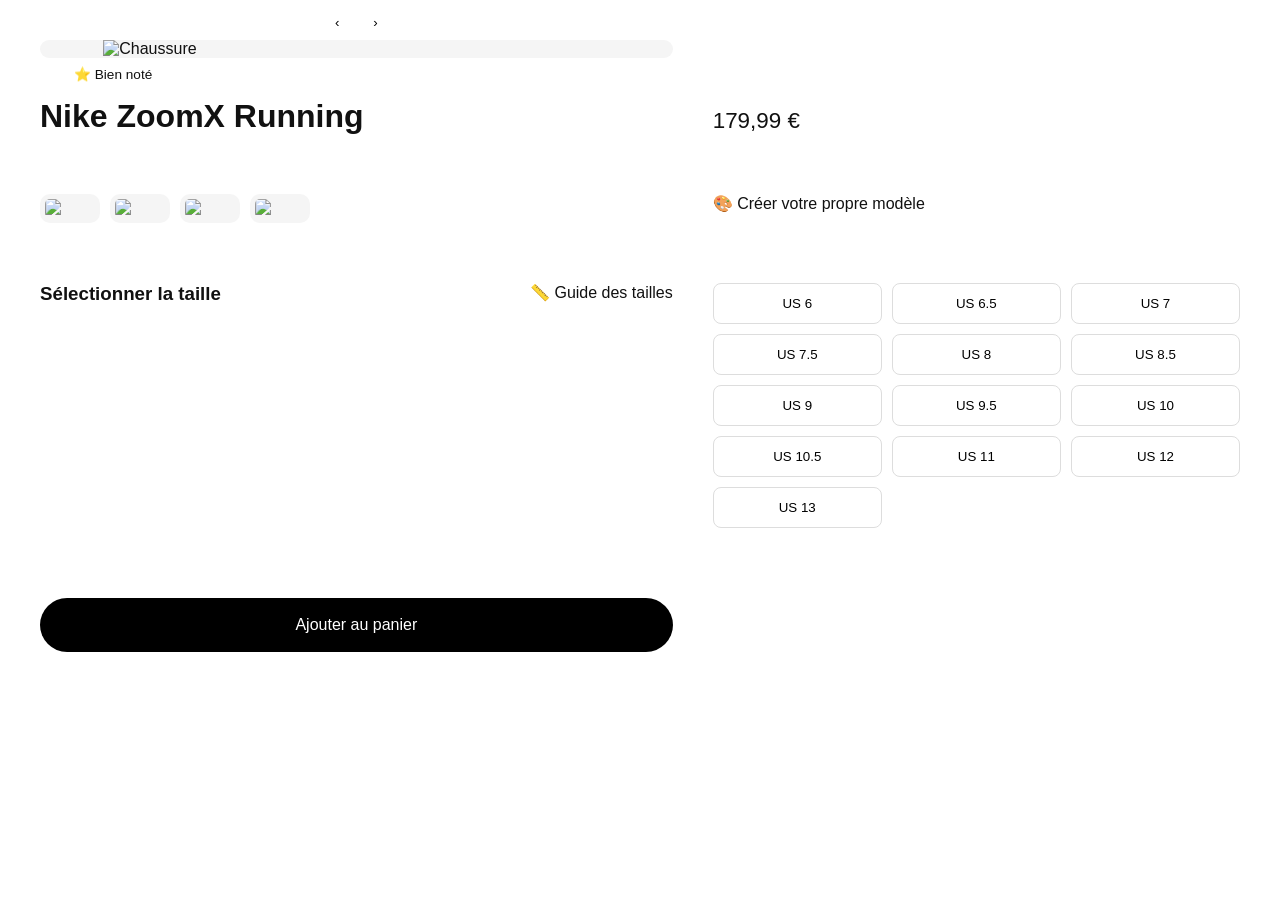
==== produit.html @ a6d3ba76 "PARTIE-8" ====
<!DOCTYPE html>
<html lang="fr">
<head>
  <meta charset="UTF-8">
  <title>Produit | Stepora</title>
  <meta name="viewport" content="width=device-width, initial-scale=1.0">
  <link rel="stylesheet" href="produit.css">
</head>
<body>

<main class="product-page">

  <!-- LEFT : IMAGE -->
  <div class="product-gallery">
    <span class="badge">⭐ Bien noté</span>

    <img id="mainImage" src="images/shoe1.jpg" alt="Chaussure">


    <div class="gallery-nav">
      <button onclick="prevImage()">‹</button>
      <button onclick="nextImage()">›</button>
    </div>
  </div>

  <!-- RIGHT : INFOS -->
  <div class="product-details"></div>

    <h1>Nike ZoomX Running</h1>
    <p class="price">179,99 €</p>

    <!-- THUMBNAILS -->
    <div class="thumbnails">
      <img src="images/shoe1.jpg" onclick="changeImage(this)">
      <img src="images/shoe2.jpg" onclick="changeImage(this)">
      <img src="images/shoe3.jpg" onclick="changeImage(this)">
      <img src="images/shoe4.jpg" onclick="changeImage(this)">
    </div>

    <div class="custom">
      🎨 Créer votre propre modèle
    </div>

    <!-- SIZES -->
    <div class="sizes-header">
      <h3>Sélectionner la taille</h3>
      <span>📏 Guide des tailles</span>
    </div>

    <div class="sizes">
      <button>US 6</button>
      <button>US 6.5</button>
      <button>US 7</button>
      <button>US 7.5</button>
      <button>US 8</button>
      <button>US 8.5</button>
      <button>US 9</button>
      <button>US 9.5</button>
      <button>US 10</button>
      <button>US 10.5</button>
      <button>US 11</button>
      <button>US 12</button>
      <button>US 13</button>
    </div>

    <!-- CTA -->
    <button class="add-to-cart">Ajouter au panier</button>

  </div>

</main>

<script src="produit.js"></script>
<script src="data.js"></script>
</body>
</html>
---- produit.css ----
* {
  margin: 0;
  padding: 0;
  box-sizing: border-box;
  font-family: "Inter", sans-serif;
}

body {
  background: #fff;
  color: #111;
}

.product-page {
  display: grid;
  grid-template-columns: 1.2fr 1fr;
  gap: 40px;
  padding: 40px;
}

/* LEFT */
.product-gallery {
  background: #f5f5f5;
  border-radius: 20px;
  position: relative;
  display: flex;
  align-items: center;
  justify-content: center;
}

.product-gallery img {
  width: 80%;
  transition: 0.4s;
}

.badge {
  position: absolute;
  top: 20px;
  left: 20px;
  background: #fff;
  padding: 6px 14px;
  border-radius: 20px;
  font-size: 0.85rem;
}

.gallery-nav {
  position: absolute;
  bottom: 20px;
  display: flex;
  gap: 10px;
}

.gallery-nav button {
  border: none;
  background: #fff;
  border-radius: 50%;
  padding: 8px 12px;
  cursor: pointer;
}

/* RIGHT */
.product-details h1 {
  font-size: 2rem;
}

.price {
  font-size: 1.4rem;
  margin: 10px 0 20px;
}

.thumbnails {
  display: flex;
  gap: 10px;
  margin-bottom: 20px;
}

.thumbnails img {
  width: 60px;
  background: #f5f5f5;
  padding: 5px;
  border-radius: 10px;
  cursor: pointer;
}

.custom {
  margin-bottom: 30px;
  font-weight: 500;
}

.sizes-header {
  display: flex;
  justify-content: space-between;
  margin-bottom: 10px;
}

.sizes {
  display: grid;
  grid-template-columns: repeat(3, 1fr);
  gap: 10px;
}

.sizes button {
  padding: 12px;
  border-radius: 8px;
  border: 1px solid #ddd;
  background: #fff;
  cursor: pointer;
}

.sizes button:hover,
.sizes button.active {
  border: 2px solid #000;
}

/* CTA */
.add-to-cart {
  margin-top: 30px;
  width: 100%;
  padding: 18px;
  border-radius: 40px;
  background: #000;
  color: #fff;
  font-size: 1rem;
  border: none;
  cursor: pointer;
}

/* MOBILE */
@media (max-width: 900px) {
  .product-page {
    grid-template-columns: 1fr;
    padding: 20px;
  }
}
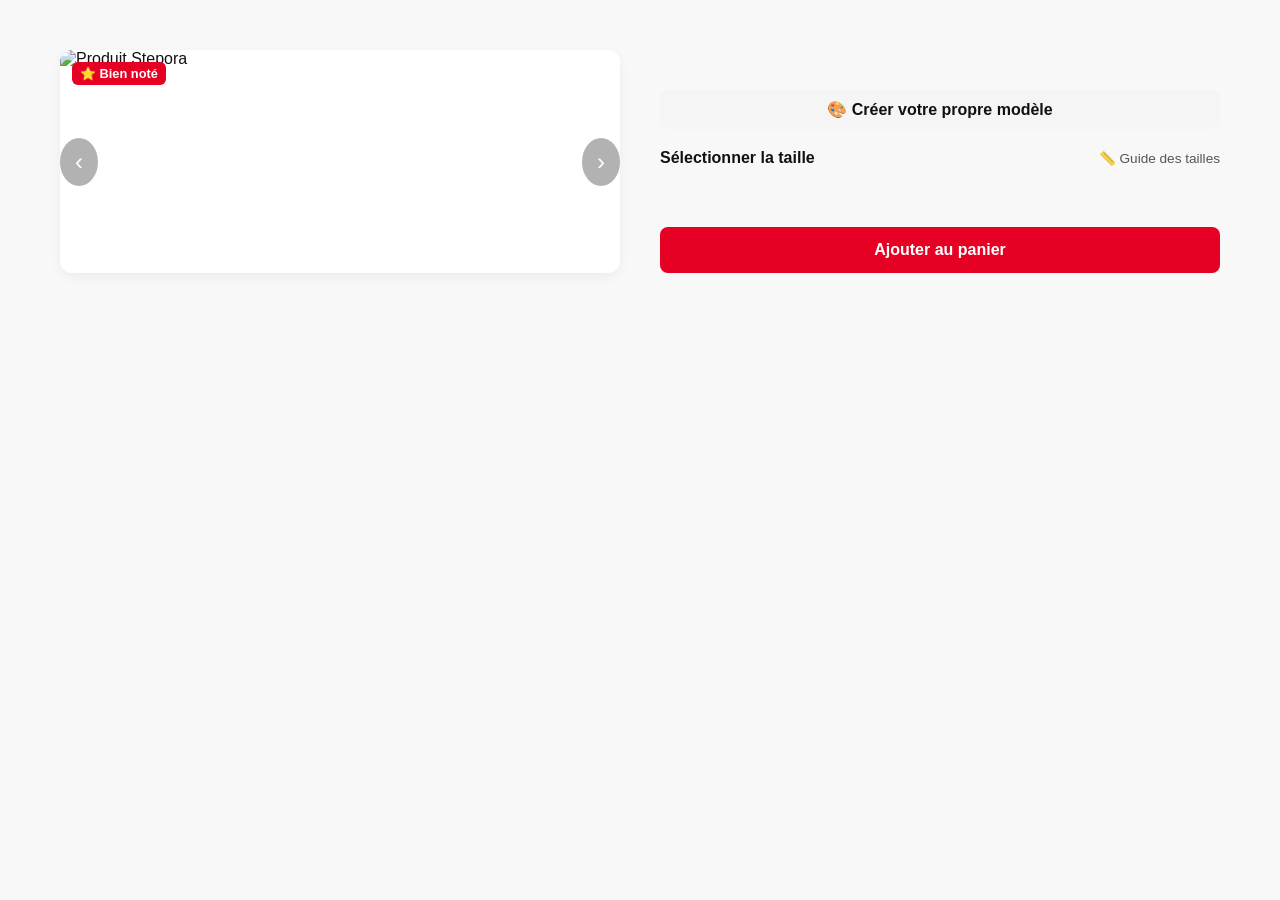
==== commit 2708bf08: "PARTIE-9" ====
--- a/produit.html
+++ b/produit.html
@@ -1,41 +1,34 @@
 <!DOCTYPE html>
 <html lang="fr">
 <head>
-  <meta charset="UTF-8">
+  <meta charset="UTF-8" />
   <title>Produit | Stepora</title>
-  <meta name="viewport" content="width=device-width, initial-scale=1.0">
-  <link rel="stylesheet" href="produit.css">
+  <meta name="viewport" content="width=device-width, initial-scale=1.0" />
+  <link rel="stylesheet" href="produit.css" />
 </head>
 <body>
 
 <main class="product-page">
 
-  <!-- LEFT : IMAGE -->
-  <div class="product-gallery">
+  <!-- LEFT : GALLERY -->
+  <section class="product-gallery">
     <span class="badge">⭐ Bien noté</span>
 
-    <img id="mainImage" src="images/shoe1.jpg" alt="Chaussure">
-
+    <img id="mainImage" src="" alt="Produit Stepora">
 
     <div class="gallery-nav">
-      <button onclick="prevImage()">‹</button>
-      <button onclick="nextImage()">›</button>
+      <button id="prevBtn">‹</button>
+      <button id="nextBtn">›</button>
     </div>
-  </div>
 
-  <!-- RIGHT : INFOS -->
-  <div class="product-details"></div>
+    <div class="thumbnails" id="thumbnails"></div>
+  </section>
 
-    <h1>Nike ZoomX Running</h1>
-    <p class="price">179,99 €</p>
+  <!-- RIGHT : DETAILS -->
+  <section class="product-details">
 
-    <!-- THUMBNAILS -->
-    <div class="thumbnails">
-      <img src="images/shoe1.jpg" onclick="changeImage(this)">
-      <img src="images/shoe2.jpg" onclick="changeImage(this)">
-      <img src="images/shoe3.jpg" onclick="changeImage(this)">
-      <img src="images/shoe4.jpg" onclick="changeImage(this)">
-    </div>
+    <h1 id="productName"></h1>
+    <p class="price" id="productPrice"></p>
 
     <div class="custom">
       🎨 Créer votre propre modèle
@@ -47,30 +40,17 @@
       <span>📏 Guide des tailles</span>
     </div>
 
-    <div class="sizes">
-      <button>US 6</button>
-      <button>US 6.5</button>
-      <button>US 7</button>
-      <button>US 7.5</button>
-      <button>US 8</button>
-      <button>US 8.5</button>
-      <button>US 9</button>
-      <button>US 9.5</button>
-      <button>US 10</button>
-      <button>US 10.5</button>
-      <button>US 11</button>
-      <button>US 12</button>
-      <button>US 13</button>
-    </div>
+    <div class="sizes" id="sizes"></div>
 
-    <!-- CTA -->
-    <button class="add-to-cart">Ajouter au panier</button>
+    <button class="add-to-cart" id="addToCart">
+      Ajouter au panier
+    </button>
 
-  </div>
+  </section>
 
 </main>
 
+<script src="data.js"></script>
 <script src="produit.js"></script>
-<script src="data.js"></script>
 </body>
 </html>
--- a/produit.css
+++ b/produit.css
@@ -1,3 +1,6 @@
+/* ===============================
+   RESET & BASE
+================================ */
 * {
   margin: 0;
   padding: 0;
@@ -6,128 +9,243 @@
 }
 
 body {
+  background: #f8f8f8;
+  color: #111;
+}
+
+/* ===============================
+   PRODUCT PAGE LAYOUT
+================================ */
+.product-page {
+  display: flex;
+  flex-wrap: wrap;
+  gap: 40px;
+  max-width: 1200px;
+  margin: 50px auto;
+  padding: 0 20px;
+}
+
+/* ===============================
+   LEFT : IMAGE GALLERY
+================================ */
+.product-gallery {
+  position: relative;
+  flex: 1 1 450px;
   background: #fff;
-  color: #111;
-}
-
-.product-page {
-  display: grid;
-  grid-template-columns: 1.2fr 1fr;
-  gap: 40px;
-  padding: 40px;
-}
-
-/* LEFT */
-.product-gallery {
-  background: #f5f5f5;
-  border-radius: 20px;
-  position: relative;
-  display: flex;
-  align-items: center;
-  justify-content: center;
+  border-radius: 12px;
+  overflow: hidden;
+  box-shadow: 0 4px 12px rgba(0, 0, 0, 0.05);
 }
 
 .product-gallery img {
-  width: 80%;
-  transition: 0.4s;
-}
-
-.badge {
+  width: 100%;
+  display: block;
+  object-fit: cover;
+  transition: transform 0.3s ease;
+}
+
+.product-gallery img:hover {
+  transform: scale(1.05);
+}
+
+/* BADGE */
+.product-gallery .badge {
   position: absolute;
-  top: 20px;
-  left: 20px;
-  background: #fff;
-  padding: 6px 14px;
-  border-radius: 20px;
-  font-size: 0.85rem;
-}
-
+  top: 12px;
+  left: 12px;
+  background: #e60023;
+  color: #fff;
+  font-size: 0.8rem;
+  padding: 4px 8px;
+  border-radius: 6px;
+  font-weight: 600;
+}
+
+/* NAV BUTTONS */
 .gallery-nav {
   position: absolute;
-  bottom: 20px;
+  top: 50%;
+  width: 100%;
+  display: flex;
+  justify-content: space-between;
+  transform: translateY(-50%);
+}
+
+.gallery-nav button {
+  background: rgba(0, 0, 0, 0.3);
+  border: none;
+  color: #fff;
+  font-size: 1.5rem;
+  padding: 10px 15px;
+  border-radius: 50%;
+  cursor: pointer;
+  transition: 0.3s;
+}
+
+.gallery-nav button:hover {
+  background: rgba(0, 0, 0, 0.6);
+}
+
+/* ===============================
+   RIGHT : PRODUCT DETAILS
+================================ */
+.product-details {
+  flex: 1 1 450px;
+  display: flex;
+  flex-direction: column;
+  gap: 20px;
+}
+
+/* TITLE */
+.product-details h1 {
+  font-size: 1.8rem;
+  font-weight: 700;
+  color: #111;
+}
+
+/* PRICE */
+.product-details .price {
+  font-size: 1.5rem;
+  color: #e60023;
+  font-weight: 700;
+}
+
+/* THUMBNAILS */
+.thumbnails {
   display: flex;
   gap: 10px;
-}
-
-.gallery-nav button {
-  border: none;
-  background: #fff;
-  border-radius: 50%;
-  padding: 8px 12px;
-  cursor: pointer;
-}
-
-/* RIGHT */
-.product-details h1 {
-  font-size: 2rem;
-}
-
-.price {
-  font-size: 1.4rem;
-  margin: 10px 0 20px;
-}
-
-.thumbnails {
-  display: flex;
-  gap: 10px;
-  margin-bottom: 20px;
 }
 
 .thumbnails img {
   width: 60px;
+  height: 60px;
+  object-fit: cover;
+  border-radius: 8px;
+  cursor: pointer;
+  border: 2px solid transparent;
+  transition: 0.3s;
+}
+
+.thumbnails img:hover {
+  border-color: #e60023;
+}
+
+/* CUSTOM COLOR PICKER */
+.custom {
   background: #f5f5f5;
-  padding: 5px;
-  border-radius: 10px;
-  cursor: pointer;
-}
-
-.custom {
-  margin-bottom: 30px;
-  font-weight: 500;
-}
-
+  padding: 10px;
+  border-radius: 8px;
+  font-weight: 600;
+  text-align: center;
+  cursor: pointer;
+  transition: 0.3s;
+}
+
+.custom:hover {
+  background: #e60023;
+  color: #fff;
+}
+
+/* SIZES */
 .sizes-header {
   display: flex;
   justify-content: space-between;
-  margin-bottom: 10px;
+  align-items: center;
+}
+
+.sizes-header h3 {
+  font-size: 1rem;
+}
+
+.sizes-header span {
+  font-size: 0.85rem;
+  color: #555;
+  cursor: pointer;
+  transition: 0.3s;
+}
+
+.sizes-header span:hover {
+  color: #e60023;
 }
 
 .sizes {
-  display: grid;
-  grid-template-columns: repeat(3, 1fr);
+  display: flex;
+  flex-wrap: wrap;
   gap: 10px;
 }
 
 .sizes button {
-  padding: 12px;
-  border-radius: 8px;
+  padding: 8px 12px;
   border: 1px solid #ddd;
+  border-radius: 6px;
   background: #fff;
   cursor: pointer;
-}
-
-.sizes button:hover,
-.sizes button.active {
-  border: 2px solid #000;
-}
-
-/* CTA */
+  transition: 0.3s;
+}
+
+.sizes button:hover {
+  border-color: #e60023;
+  color: #e60023;
+}
+
+/* ADD TO CART BUTTON */
 .add-to-cart {
-  margin-top: 30px;
-  width: 100%;
-  padding: 18px;
-  border-radius: 40px;
-  background: #000;
-  color: #fff;
+  margin-top: 20px;
+  padding: 14px;
+  background: #e60023;
+  color: #fff;
+  font-weight: 700;
   font-size: 1rem;
   border: none;
-  cursor: pointer;
-}
-
-/* MOBILE */
-@media (max-width: 900px) {
+  border-radius: 8px;
+  cursor: pointer;
+  transition: 0.3s;
+}
+
+.add-to-cart:hover {
+  background: #c2001a;
+}
+
+/* ===============================
+   RESPONSIVE
+================================ */
+@media (max-width: 1024px) {
   .product-page {
-    grid-template-columns: 1fr;
-    padding: 20px;
-  }
-}
+    flex-direction: column;
+    gap: 30px;
+  }
+
+  .product-gallery,
+  .product-details {
+    flex: 1 1 100%;
+  }
+
+  .thumbnails {
+    justify-content: flex-start;
+  }
+}
+
+@media (max-width: 480px) {
+  .product-details h1 {
+    font-size: 1.5rem;
+  }
+
+  .product-details .price {
+    font-size: 1.2rem;
+  }
+
+  .thumbnails img {
+    width: 50px;
+    height: 50px;
+  }
+
+  .sizes button {
+    padding: 6px 10px;
+    font-size: 0.85rem;
+  }
+
+  .add-to-cart {
+    padding: 12px;
+    font-size: 0.9rem;
+  }
+}
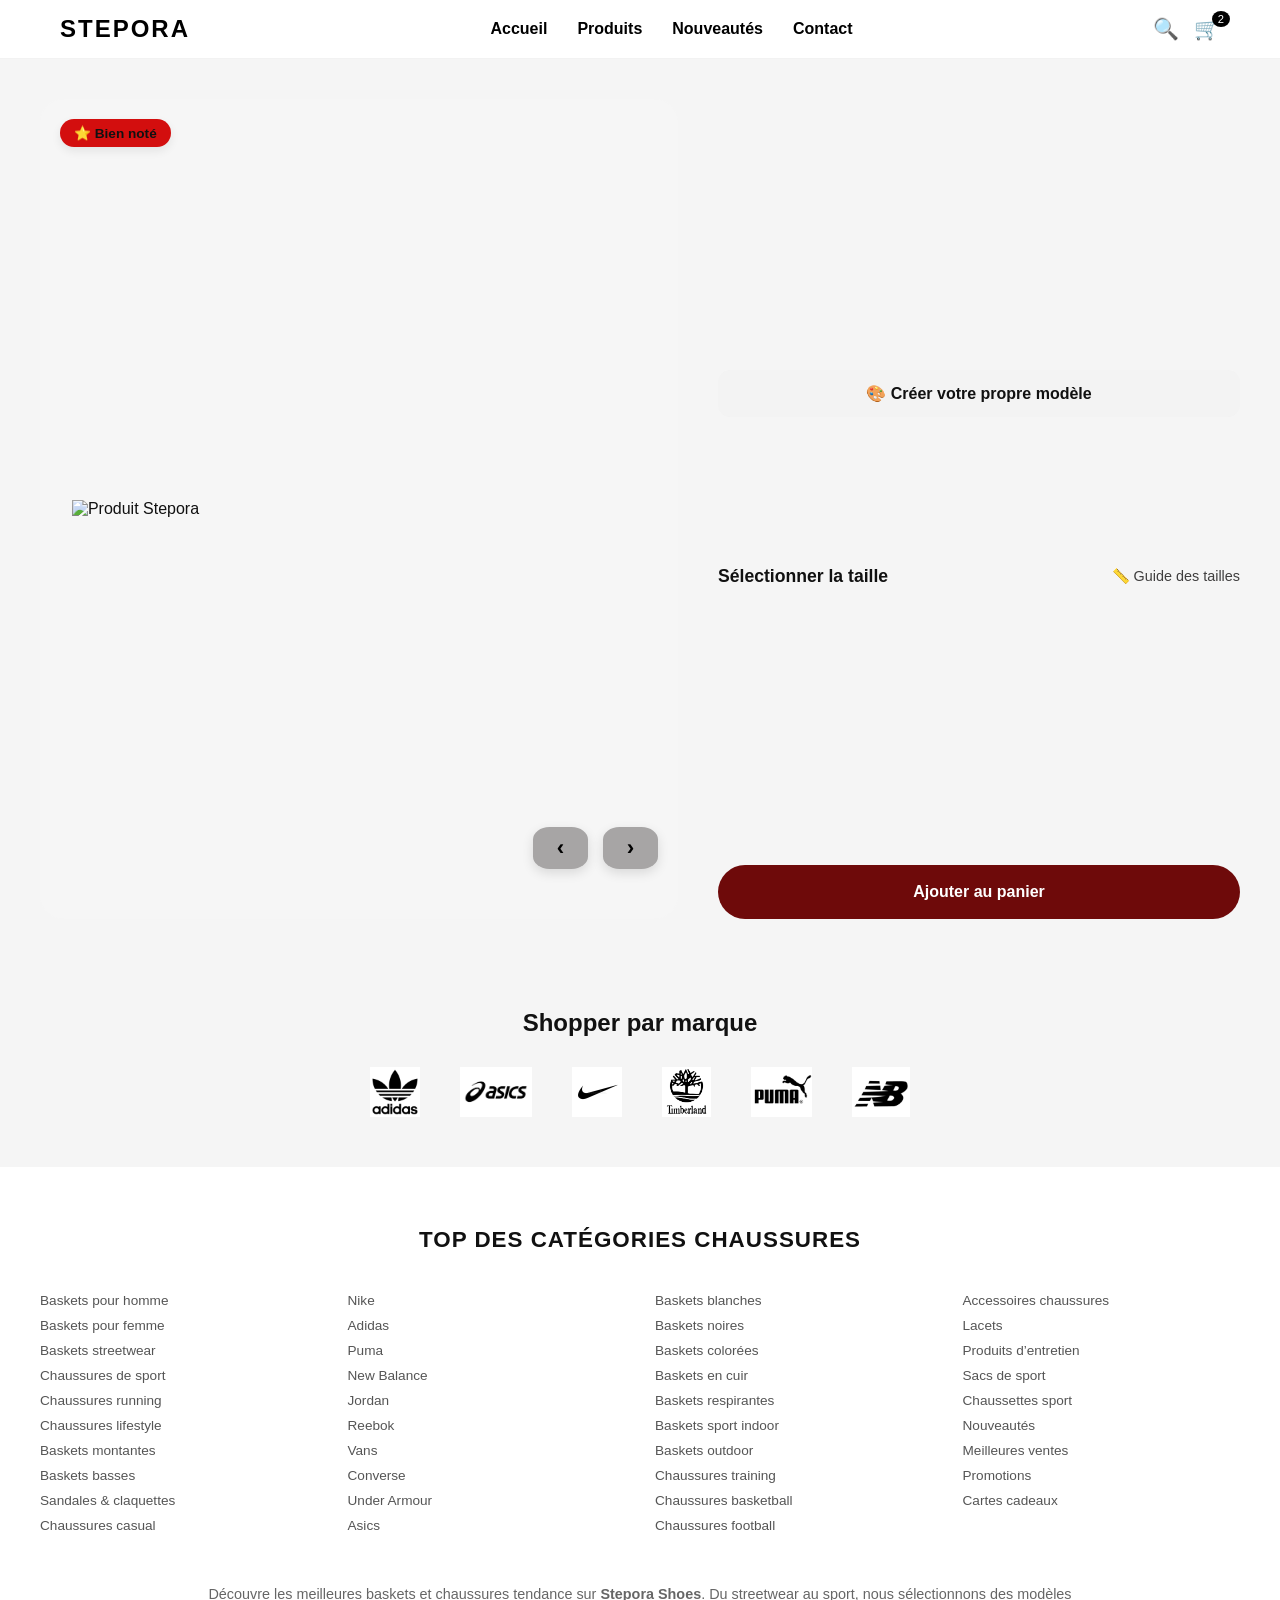
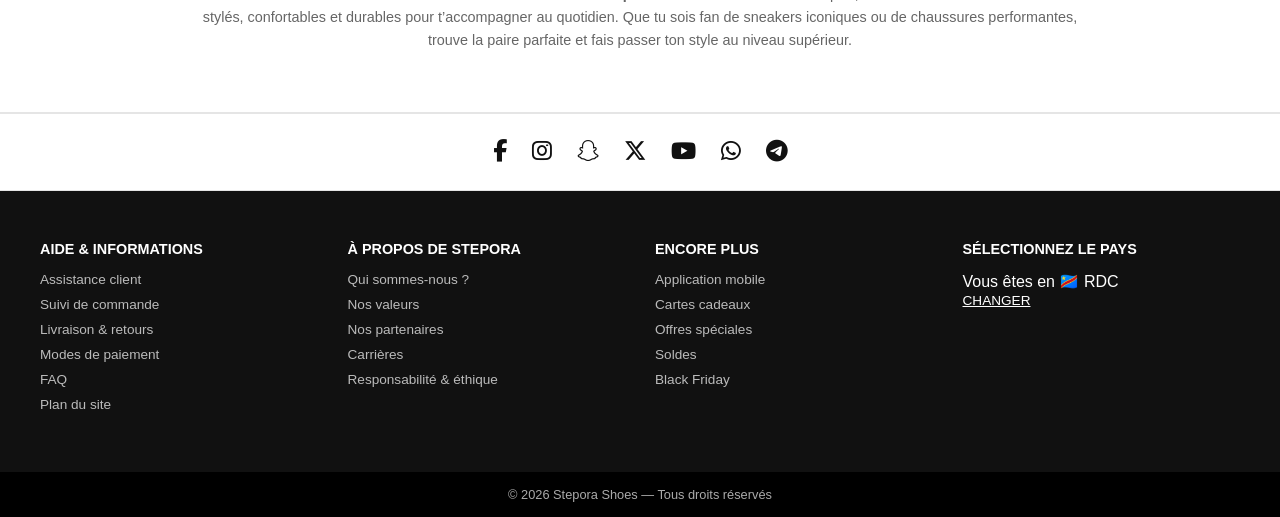
==== commit 7dad6eb2: "PARTIE-12" ====
--- a/produit.html
+++ b/produit.html
@@ -5,8 +5,58 @@
   <title>Produit | Stepora</title>
   <meta name="viewport" content="width=device-width, initial-scale=1.0" />
   <link rel="stylesheet" href="produit.css" />
+  <link rel="stylesheet" href="index.css" />
 </head>
 <body>
+
+      <header class="main-header">
+      <div class="header-container">
+        <!-- LOGO -->
+        <div class="logo">
+          <a href="#">STEPORA</a>
+        </div>
+
+        <!-- NAV DESKTOP -->
+        <nav class="nav-menu">
+          <a href="index.html"><b>Accueil</b></a>
+          <a href="produits2.html"><b>Produits</b></a>
+          <a href="#"><b>Nouveautés</b></a>
+          <a href="contact.html"><b>Contact</b></a>
+        </nav>
+
+        <!-- ACTIONS -->
+        <div class="header-actions">
+          <button class="icon-btn" id="searchBtn">🔍</button>
+
+          <button class="icon-btn" id="cartBtn">
+            🛒
+            <span class="cart-count">2</span>
+          </button>
+
+          <button class="menu-toggle" id="menuToggle">☰</button>
+        </div>
+      </div>
+    </header>
+
+    <!-- SEARCH OVERLAY -->
+    <div class="search-overlay" id="searchOverlay">
+      <input type="text" placeholder="Rechercher une paire..." />
+    </div>
+
+    <!-- CART PANEL -->
+    <div class="cart-panel" id="cartPanel">
+      <h3>Votre panier</h3>
+      <p>Aucun article pour l’instant</p>
+      <button class="checkout-btn">Commander</button>
+    </div>
+
+    <!-- MOBILE MENU -->
+    <div class="mobile-menu" id="mobileMenu">
+      <a href="index.html"><b>Accueil</b></a>
+      <a href="produits2.html"><b>Produits</b></a>
+      <a href="#"><b>Nouveautés</b></a>
+      <a href="contact.html"><b>Contact</b></a>
+    </div>
 
 <main class="product-page">
 
@@ -17,8 +67,8 @@
     <img id="mainImage" src="" alt="Produit Stepora">
 
     <div class="gallery-nav">
-      <button id="prevBtn">‹</button>
-      <button id="nextBtn">›</button>
+      <button id="prevBtn"><B>‹</B></button>
+      <button id="nextBtn"><B>›</B></button>
     </div>
 
     <div class="thumbnails" id="thumbnails"></div>
@@ -49,6 +99,225 @@
   </section>
 
 </main>
+    <link
+      rel="stylesheet"
+      href="https://cdnjs.cloudflare.com/ajax/libs/font-awesome/6.5.0/css/all.min.css"
+    />
+
+
+
+ <!-- LOGOS DES MARQUES -->
+    <section class="brand-logos">
+      <h2>Shopper par marque</h2>
+      <div class="logos">
+        <img src="logo-adidas.jpg" alt="Adidas" />
+        <img src="logo-asics.jpg" alt="Asics" />
+        <img src="logo-nike.jpg" alt="Nike" />
+        <img src="logo-timberland.jpg" alt="Timberland" />
+        <img src="logo-puma.jpg" alt="Puma" />
+        <img src="logo-NBalance.jpg" alt="New Balance" />
+      </div>
+    </section>
+
+    <footer class="footer">
+      <!-- TOP CATEGORIES -->
+      <div class="footer-top">
+        <h3>TOP DES CATÉGORIES CHAUSSURES</h3>
+
+        <div class="footer-categories">
+          <ul>
+            <li>Baskets pour homme</li>
+            <li>Baskets pour femme</li>
+            <li>Baskets streetwear</li>
+            <li>Chaussures de sport</li>
+            <li>Chaussures running</li>
+            <li>Chaussures lifestyle</li>
+            <li>Baskets montantes</li>
+            <li>Baskets basses</li>
+            <li>Sandales & claquettes</li>
+            <li>Chaussures casual</li>
+          </ul>
+
+          <ul>
+            <li>Nike</li>
+            <li>Adidas</li>
+            <li>Puma</li>
+            <li>New Balance</li>
+            <li>Jordan</li>
+            <li>Reebok</li>
+            <li>Vans</li>
+            <li>Converse</li>
+            <li>Under Armour</li>
+            <li>Asics</li>
+          </ul>
+
+          <ul>
+            <li>Baskets blanches</li>
+            <li>Baskets noires</li>
+            <li>Baskets colorées</li>
+            <li>Baskets en cuir</li>
+            <li>Baskets respirantes</li>
+            <li>Baskets sport indoor</li>
+            <li>Baskets outdoor</li>
+            <li>Chaussures training</li>
+            <li>Chaussures basketball</li>
+            <li>Chaussures football</li>
+          </ul>
+
+          <ul>
+            <li>Accessoires chaussures</li>
+            <li>Lacets</li>
+            <li>Produits d’entretien</li>
+            <li>Sacs de sport</li>
+            <li>Chaussettes sport</li>
+            <li>Nouveautés</li>
+            <li>Meilleures ventes</li>
+            <li>Promotions</li>
+            <li>Cartes cadeaux</li>
+          </ul>
+        </div>
+
+        <p class="footer-description">
+          Découvre les meilleures baskets et chaussures tendance sur
+          <strong>Stepora Shoes</strong>. Du streetwear au sport, nous
+          sélectionnons des modèles stylés, confortables et durables pour
+          t’accompagner au quotidien. Que tu sois fan de sneakers iconiques ou
+          de chaussures performantes, trouve la paire parfaite et fais passer
+          ton style au niveau supérieur.
+        </p>
+      </div>
+
+      <div class="footer-socials">
+        <a href="#" aria-label="Facebook"><i class="fab fa-facebook-f"></i></a>
+        <a href="#" aria-label="Instagram"><i class="fab fa-instagram"></i></a>
+        <a href="#" aria-label="Snapchat"
+          ><i class="fab fa-snapchat-ghost"></i
+        ></a>
+
+        <a href="#" aria-label="X"><i class="fab fa-x-twitter"></i></a>
+        <a href="#" aria-label="YouTube"><i class="fab fa-youtube"></i></a>
+        <a href="#" aria-label="WhatsApp"><i class="fab fa-whatsapp"></i></a>
+        <a href="#" aria-label="Telegram"><i class="fab fa-telegram"></i></a>
+      </div>
+
+      <!-- BOTTOM -->
+      <div class="footer-bottom">
+        <div class="footer-column">
+          <h4>AIDE & INFORMATIONS</h4>
+          <ul>
+            <li>Assistance client</li>
+            <li>Suivi de commande</li>
+            <li>Livraison & retours</li>
+            <li>Modes de paiement</li>
+            <li>FAQ</li>
+            <li>Plan du site</li>
+          </ul>
+        </div>
+
+        <div class="footer-column">
+          <h4>À PROPOS DE STEPORA</h4>
+          <ul>
+            <li>Qui sommes-nous ?</li>
+            <li>Nos valeurs</li>
+            <li>Nos partenaires</li>
+            <li>Carrières</li>
+            <li>Responsabilité & éthique</li>
+          </ul>
+        </div>
+
+        <div class="footer-column">
+          <h4>ENCORE PLUS</h4>
+          <ul>
+            <li>Application mobile</li>
+            <li>Cartes cadeaux</li>
+            <li>Offres spéciales</li>
+            <li>Soldes</li>
+            <li>Black Friday</li>
+          </ul>
+        </div>
+
+        <div class="footer-column">
+          <h4>SÉLECTIONNEZ LE PAYS</h4>
+          <p>Vous êtes en 🇨🇩 RDC</p>
+          <a href="#" class="change-country">CHANGER</a>
+        </div>
+      </div>
+
+      <div class="footer-copy">© 2026 Stepora Shoes — Tous droits réservés</div>
+    </footer>
+
+    <link
+      rel="stylesheet"
+      href="https://cdnjs.cloudflare.com/ajax/libs/font-awesome/6.5.0/css/all.min.css"
+    />
+    <script>
+      /* ===== ELEMENTS ===== */
+      const searchBtn = document.getElementById("searchBtn");
+      const searchOverlay = document.getElementById("searchOverlay");
+      const searchInput = searchOverlay.querySelector("input");
+
+      const cartBtn = document.getElementById("cartBtn");
+      const cartPanel = document.getElementById("cartPanel");
+
+      const menuToggle = document.getElementById("menuToggle");
+      const mobileMenu = document.getElementById("mobileMenu");
+
+      /* ===== SEARCH ===== */
+      searchBtn.addEventListener("click", (e) => {
+        e.stopPropagation();
+        searchOverlay.style.display = "flex";
+        cartPanel.classList.remove("active");
+        mobileMenu.classList.remove("active");
+        searchInput.focus();
+      });
+
+      // clic sur le fond → ferme
+      searchOverlay.addEventListener("click", () => {
+        searchOverlay.style.display = "none";
+      });
+
+      // clic dans l'input → ne ferme pas
+      searchInput.addEventListener("click", (e) => {
+        e.stopPropagation();
+      });
+
+      /* ===== CART ===== */
+      cartBtn.addEventListener("click", (e) => {
+        e.stopPropagation();
+        cartPanel.classList.toggle("active");
+        searchOverlay.style.display = "none";
+        mobileMenu.classList.remove("active");
+      });
+
+      // clic en dehors du panier → ferme
+      document.addEventListener("click", (e) => {
+        if (!cartPanel.contains(e.target) && !cartBtn.contains(e.target)) {
+          cartPanel.classList.remove("active");
+        }
+      });
+
+      // clic sur bouton ou lien du panier → ferme
+      cartPanel.querySelectorAll("button, a").forEach((el) => {
+        el.addEventListener("click", () => {
+          cartPanel.classList.remove("active");
+        });
+      });
+
+      /* ===== MOBILE MENU ===== */
+      menuToggle.addEventListener("click", (e) => {
+        e.stopPropagation();
+        mobileMenu.classList.toggle("active");
+        cartPanel.classList.remove("active");
+        searchOverlay.style.display = "none";
+      });
+
+      // clic sur lien du menu → ferme
+      document.querySelectorAll(".mobile-menu a").forEach((link) => {
+        link.addEventListener("click", () => {
+          mobileMenu.classList.remove("active");
+        });
+      });
+    </script>
 
 <script src="data.js"></script>
 <script src="produit.js"></script>
--- a/produit.css
+++ b/produit.css
@@ -5,233 +5,358 @@
   margin: 0;
   padding: 0;
   box-sizing: border-box;
-  font-family: "Inter", sans-serif;
+  font-family: "Inter", system-ui, sans-serif;
 }
 
 body {
-  background: #f8f8f8;
+  background: hsl(0, 0%, 100%);
   color: #111;
 }
 
 /* ===============================
-   PRODUCT PAGE LAYOUT
+   LAYOUT GLOBAL
 ================================ */
 .product-page {
-  display: flex;
-  flex-wrap: wrap;
+  max-width: 1300px;
+  height: 100vh;
+  margin: auto;
+  padding: 40px;
+  display: grid;
+  grid-template-columns: 1.1fr 0.9fr;
   gap: 40px;
-  max-width: 1200px;
-  margin: 50px auto;
-  padding: 0 20px;
-}
-
-/* ===============================
-   LEFT : IMAGE GALLERY
+}
+
+/* ===============================
+   LEFT : GALLERY
 ================================ */
 .product-gallery {
   position: relative;
-  flex: 1 1 450px;
-  background: #fff;
-  border-radius: 12px;
+  background: #f6f6f6;
+  border-radius: 24px;
+  display: flex;
+  align-items: center;
+  justify-content: center;
   overflow: hidden;
-  box-shadow: 0 4px 12px rgba(0, 0, 0, 0.05);
 }
 
 .product-gallery img {
-  width: 100%;
-  display: block;
-  object-fit: cover;
-  transition: transform 0.3s ease;
-}
-
-.product-gallery img:hover {
-  transform: scale(1.05);
+  width: 90%;
+  max-height: 85%;
+  object-fit: contain;
 }
 
 /* BADGE */
-.product-gallery .badge {
+.badge {
   position: absolute;
-  top: 12px;
-  left: 12px;
-  background: #e60023;
-  color: #fff;
-  font-size: 0.8rem;
-  padding: 4px 8px;
-  border-radius: 6px;
-  font-weight: 600;
-}
-
-/* NAV BUTTONS */
+  top: 20px;
+  left: 20px;
+  background: #d30e0e;
+  padding: 6px 14px;
+  border-radius: 20px;
+  font-size: 0.85rem;
+  font-weight: 600;
+  box-shadow: 0 4px 10px rgba(0,0,0,0.08);
+}
+
+/* NAV ARROWS */
 .gallery-nav {
   position: absolute;
-  top: 50%;
-  width: 100%;
-  display: flex;
+  bottom: 50px;
+  right: 20px;
+  display: flex;
+  gap: 15px;
+}
+
+.gallery-nav button {
+  width: 55px;
+  height: 42px;
+  border-radius: 30%;
+  border: none;
+  background: hsl(0, 1%, 65%);
+  font-size: 1.4rem;
+  cursor: pointer;
+  box-shadow: 0 4px 12px rgba(0, 0, 0, 0.12);
+  transition: transform 0.2s;
+}
+
+.gallery-nav button:hover {
+  transform: scale(1.08);
+}
+
+/* THUMBNAILS */
+.thumbnails {
+  position: absolute;
+  top: 20px;
+  right: 20px;
+  display: flex;
+  gap: 10px;
+}
+
+.thumbnails img {
+  width: 55px;
+  height: 55px;
+  border-radius: 10px;
+  object-fit: cover;
+  cursor: pointer;
+  border: 2px solid transparent;
+  background: #fff;
+}
+
+.thumbnails img.active {
+  border-color: #000;
+}
+
+/* ===============================
+   TEXTES DETAIL PRODUIT
+================================ */
+
+/* TITRE */
+.product-details h1 {
+  color: #1f7fa5; /* noir élégant */
+}
+
+/* PRIX */
+.price {
+  color: #e53935; /* rouge vif type “sale” */
+}
+
+/* ===============================
+   RIGHT : DETAILS
+================================ */
+.product-details {
+  display: flex;
+  flex-direction: column;
   justify-content: space-between;
-  transform: translateY(-50%);
-}
-
-.gallery-nav button {
-  background: rgba(0, 0, 0, 0.3);
-  border: none;
-  color: #fff;
-  font-size: 1.5rem;
-  padding: 10px 15px;
-  border-radius: 50%;
-  cursor: pointer;
-  transition: 0.3s;
-}
-
-.gallery-nav button:hover {
-  background: rgba(0, 0, 0, 0.6);
-}
-
-/* ===============================
-   RIGHT : PRODUCT DETAILS
-================================ */
-.product-details {
-  flex: 1 1 450px;
-  display: flex;
-  flex-direction: column;
-  gap: 20px;
 }
 
 /* TITLE */
 .product-details h1 {
-  font-size: 1.8rem;
+  font-size: 1.9rem;
   font-weight: 700;
-  color: #111;
+  margin-bottom: 10px;
 }
 
 /* PRICE */
-.product-details .price {
-  font-size: 1.5rem;
-  color: #e60023;
-  font-weight: 700;
-}
-
-/* THUMBNAILS */
-.thumbnails {
-  display: flex;
-  gap: 10px;
-}
-
-.thumbnails img {
-  width: 60px;
-  height: 60px;
-  object-fit: cover;
-  border-radius: 8px;
-  cursor: pointer;
-  border: 2px solid transparent;
-  transition: 0.3s;
-}
-
-.thumbnails img:hover {
-  border-color: #e60023;
-}
-
-/* CUSTOM COLOR PICKER */
+.price {
+  font-size: 1.4rem;
+  font-weight: 600;
+  margin-bottom: 25px;
+}
+
+/* CUSTOM */
 .custom {
-  background: #f5f5f5;
-  padding: 10px;
-  border-radius: 8px;
-  font-weight: 600;
+  padding: 14px;
+  background: #f3f3f3;
+  border-radius: 12px;
   text-align: center;
-  cursor: pointer;
-  transition: 0.3s;
+  font-weight: 600;
+  cursor: pointer;
+  margin-bottom: 30px;
+  transition: background 0.2s;
 }
 
 .custom:hover {
-  background: #e60023;
-  color: #fff;
-}
-
-/* SIZES */
+  background: #eaeaea;
+}
+
+/* ===============================
+   SIZES
+================================ */
 .sizes-header {
   display: flex;
   justify-content: space-between;
   align-items: center;
+  margin-bottom: 12px;
 }
 
 .sizes-header h3 {
+  font-size: 1.1rem;
+  font-weight: 600;
+}
+
+.sizes-header span {
+  font-size: 0.9rem;
+  color: #3f3e3e;
+  cursor: pointer;
+}
+
+/* GRID */
+.sizes {
+  display: grid;
+  grid-template-columns: repeat(3, 1fr);
+  gap: 12px;
+}
+
+.sizes button {
+  padding: 14px 0;
+  border-radius: 10px;
+  border: 1px solid #d1d1d1;
+  background: #fff;
+  font-weight: 500;
+  cursor: pointer;
+  transition: all 0.2s;
+}
+
+.sizes button:hover {
+  border-color: #000;
+}
+
+.sizes button.active {
+  background: #000;
+  color: #fff;
+  border-color: #d30e0e;
+}
+
+/* ===============================
+   ADD TO CART
+================================ */
+.add-to-cart {
+  margin-top: 30px;
+  padding: 18px;
+  border-radius: 50px;
+  border: none;
+  background: #6e0a0a;
+  color: #fff;
   font-size: 1rem;
-}
-
-.sizes-header span {
-  font-size: 0.85rem;
-  color: #555;
-  cursor: pointer;
-  transition: 0.3s;
-}
-
-.sizes-header span:hover {
-  color: #e60023;
-}
-
-.sizes {
-  display: flex;
-  flex-wrap: wrap;
-  gap: 10px;
-}
-
-.sizes button {
-  padding: 8px 12px;
-  border: 1px solid #ddd;
-  border-radius: 6px;
-  background: #fff;
-  cursor: pointer;
-  transition: 0.3s;
-}
-
-.sizes button:hover {
-  border-color: #e60023;
-  color: #e60023;
-}
-
-/* ADD TO CART BUTTON */
-.add-to-cart {
-  margin-top: 20px;
-  padding: 14px;
-  background: #e60023;
-  color: #fff;
-  font-weight: 700;
-  font-size: 1rem;
-  border: none;
-  border-radius: 8px;
-  cursor: pointer;
-  transition: 0.3s;
+  font-weight: 600;
+  cursor: pointer;
+  transition: transform 0.15s, box-shadow 0.15s;
 }
 
 .add-to-cart:hover {
-  background: #c2001a;
-}
-
-/* ===============================
-   RESPONSIVE
-================================ */
-@media (max-width: 1024px) {
+  transform: translateY(-2px);
+  box-shadow: 0 10px 25px rgba(248, 4, 4, 0.2);
+
+}
+
+
+@media (max-width: 480px) {
+
   .product-page {
-    flex-direction: column;
-    gap: 30px;
-  }
-
-  .product-gallery,
-  .product-details {
-    flex: 1 1 100%;
-  }
-
-  .thumbnails {
-    justify-content: flex-start;
-  }
-}
-
-@media (max-width: 480px) {
+    gap: 24px;
+  }
+
+  /* TITRE */
   .product-details h1 {
-    font-size: 1.5rem;
+    font-size: 1.45rem;
+    line-height: 1.3;
   }
 
   .product-details .price {
     font-size: 1.2rem;
+    margin-bottom: 18px;
+  }
+
+  /* THUMBNAILS (comme sur l’image) */
+  .thumbnails {
+    gap: 12px;
+    margin-top: 14px;
+  }
+
+  .thumbnails img {
+    width: 68px;
+    height: 68px;
+    padding: 6px;
+    border-radius: 10px;
+  }
+
+  /* SIZES */
+  .sizes {
+    gap: 12px;
+  }
+
+  .sizes button {
+    padding: 12px 0;
+    font-size: 0.9rem;
+    border-radius: 10px;
+  }
+
+  /* CTA */
+  .add-to-cart {
+    margin-top: 28px;
+    padding: 16px;
+    font-size: 1rem;
+    border-radius: 40px;
+  }
+}
+
+
+/* ===============================
+   RESPONSIVE NATUREL (FLOW)
+================================ */
+
+/* TABLET & MOBILE */
+@media (max-width: 1024px) {
+
+  .product-page {
+    display: block;
+    height: auto;
+    padding: 24px;
+  }
+
+  .product-gallery {
+    width: 100%;
+    height: auto;
+    min-height: 380px;
+    border-radius: 20px;
+    margin-bottom: 20px;
+  }
+
+  .product-gallery img {
+    width: 100%;
+    max-height: 380px;
+    object-fit: contain;
+  }
+
+  /* thumbnails passent SOUS l'image */
+  .thumbnails {
+    position: static;
+    display: flex;
+    gap: 10px;
+    margin-top: 15px;
+    justify-content: flex-start;
+    flex-wrap: wrap;
+  }
+
+  .thumbnails img {
+    width: 52px;
+    height: 52px;
+  }
+
+  .product-details {
+    display: block;
+    padding: 0;
+  }
+}
+
+@media (max-width: 900px) {
+
+  .product-page {
+    grid-template-columns: 1fr;
+    height: auto;
+    padding: 20px;
+    gap: 25px;
+  }
+
+  /* GALLERY */
+  .product-gallery {
+    height: 380px;
+    flex-direction: column;
+    padding-bottom: 15px;
+  }
+
+  .product-gallery img {
+    width: 85%;
+    max-height: 280px;
+  }
+
+  /* THUMBNAILS → passent EN DESSOUS */
+  .thumbnails {
+    position: static;
+    display: flex;
+    justify-content: center;
+    gap: 12px;
+    margin-top: 15px;
   }
 
   .thumbnails img {
@@ -239,13 +364,26 @@
     height: 50px;
   }
 
-  .sizes button {
-    padding: 6px 10px;
-    font-size: 0.85rem;
-  }
-
+  /* NAV ARROWS → sous les thumbnails */
+  .gallery-nav {
+    position: static;
+    display: flex;
+    justify-content: center;
+    margin-top: 15px;
+  }
+
+  /* DETAILS */
+  .product-details {
+    margin-top: 10px;
+  }
+
+  /* SIZES */
+  .sizes {
+    grid-template-columns: repeat(2, 1fr);
+  }
+
+  /* BUTTON */
   .add-to-cart {
-    padding: 12px;
-    font-size: 0.9rem;
-  }
-}
+    margin-bottom: 30px;
+  }
+}
--- a/index.css
+++ b/index.css
@@ -0,0 +1,697 @@
+/* RESET */
+* {
+  margin: 0;
+  padding: 0;
+  box-sizing: border-box;
+  font-family: "Inter", sans-serif;
+}
+
+body {
+  background: #f5f5f5;
+  color: #111;
+  overflow-x: hidden;
+}
+
+/* HEADER */
+.main-header {
+  position: sticky;
+  top: 0;
+  background: #fff;
+  z-index: 1000;
+  border-bottom: 1px solid rgba(0,0,0,0.05);
+}
+
+.header-container {
+  max-width: 1200px;
+  margin: auto;
+  padding: 15px 20px;
+  display: flex;
+  justify-content: space-between;
+  align-items: center;
+}
+
+/* LOGO */
+.logo a {
+  font-weight: 800;
+  letter-spacing: 2px;
+  font-size: 1.5rem;
+  color: #000;
+  text-decoration: none;
+}
+
+/* NAV */
+.nav-menu {
+  display: flex;
+  gap: 30px;
+}
+
+.nav-menu a {
+  text-decoration: none;
+  color: #000;
+  font-weight: 500;
+}
+
+/* ACTIONS */
+.header-actions {
+  display: flex;
+  align-items: center;
+  gap: 15px;
+}
+
+.icon-btn,
+.menu-toggle {
+  background: none;
+  border: none;
+  font-size: 1.3rem;
+  cursor: pointer;
+  position: relative;
+}
+
+/* CART BADGE */
+.cart-count {
+  position: absolute;
+  top: -6px;
+  right: -10px;
+  background: #000;
+  color: #fff;
+  font-size: 0.7rem;
+  padding: 2px 6px;
+  border-radius: 50%;
+}
+
+/* SEARCH */
+.search-overlay {
+  position: fixed;
+  inset: 0;
+  background: rgba(0,0,0,0.8);
+  display: none;
+  align-items: center;
+  justify-content: center;
+  z-index: 2000;
+}
+
+.search-overlay input {
+  width: 80%;
+  max-width: 500px;
+  padding: 15px 20px;
+  font-size: 1.2rem;
+  border-radius: 30px;
+  border: none;
+  outline: none;
+}
+
+/* CART PANEL */
+.cart-panel {
+  position: fixed;
+  right: -320px;
+  top: 0;
+  width: 300px;
+  height: 100vh;
+  background: #fff;
+  padding: 20px;
+  box-shadow: -5px 0 15px rgba(0,0,0,0.1);
+  transition: 0.3s;
+  z-index: 1500;
+}
+
+.cart-panel.active {
+  right: 0;
+}
+
+.checkout-btn {
+  margin-top: 20px;
+  width: 100%;
+  padding: 12px;
+  background: #000;
+  color: #fff;
+  border: none;
+  border-radius: 25px;
+  cursor: pointer;
+}
+
+/* MOBILE MENU */
+.menu-toggle {
+  display: none;
+  font-size: 1.5rem;
+}
+
+.mobile-menu {
+  position: fixed;
+  top: 70px;
+  right: 10px;
+  width: 220px;
+  background: #fff;
+  border-radius: 12px;
+  box-shadow: 0 10px 30px rgba(0,0,0,0.15);
+  display: none;
+  flex-direction: column;
+  padding: 20px;
+  gap: 15px;
+  z-index: 1600;
+}
+
+.mobile-menu.active {
+  display: flex;
+}
+
+.mobile-menu a {
+  text-decoration: none;
+  color: #000;
+  font-size: 1rem;
+}
+
+/* RESPONSIVE */
+@media (max-width: 768px) {
+  .nav-menu {
+    display: none;
+  }
+
+  .menu-toggle {
+    display: block;
+  }
+}
+
+
+
+/* HERO */
+.hero {
+  position: relative;
+  height: 100vh;
+  background: linear-gradient(180deg, #0b0b0b, #1a1a1a);
+  overflow: hidden;
+
+  /* aura variable */
+  --aura-color: rgba(255, 255, 255, 0.25);
+}
+
+/* AURA */
+.hero::after {
+  content: "";
+  position: absolute;
+  width: 720px;
+  height: 720px;
+  background: radial-gradient(circle, var(--aura-color), transparent 70%);
+  filter: blur(90px);
+  top: 50%;
+  left: 60%;
+  transform: translate(-50%, -50%);
+  z-index: 0;
+  transition: background 0.4s ease;
+}
+
+/* CONTENU */
+.hero-content {
+  position: relative;
+  z-index: 3;
+  padding: 160px 80px;
+  max-width: 620px;
+}
+
+.hero-content h1 {
+  color: white;
+  font-size: 4.6rem;
+  font-weight: 800;
+  line-height: 1.08;
+  letter-spacing: -1px;
+}
+
+.hero-content button {
+  margin-top: 32px;
+  padding: 14px 36px;
+  border-radius: 30px;
+  border: none;
+  font-weight: 600;
+  cursor: pointer;
+}
+
+/* PAIRE BACKGROUND */
+.hero-bg {
+  position: absolute;
+  inset: 0;
+  display: flex;
+  justify-content: center;
+  align-items: center;
+  z-index: 1;
+  pointer-events: none;
+}
+
+.hero-bg img {
+  width: 1600px;
+  opacity: 0.95;
+
+  transform: perspective(1200px) rotateX(12deg) rotateY(-18deg) translateY(40px);
+
+  filter: drop-shadow(0 60px 80px rgba(0, 0, 0, 0.65));
+  transition: transform 0.25s ease, opacity 0.25s ease;
+}
+
+/* Bouton BUY NOW */
+.hero-content button {
+  padding: 12px 30px;
+  font-size: 1rem;
+  font-weight: 600;
+  border: none;
+  border-radius: 8px;
+  cursor: pointer;
+  transition: all 0.2s ease;
+  color: #fff;
+  background-color: #111111; /* Couleur par défaut */
+}
+
+/* Effet hover */
+.hero-content button:hover {
+  transform: scale(1.05);
+  box-shadow: 0 8px 15px rgba(0, 0, 0, 0.2);
+}
+
+/* Effet clic */
+.hero-content button:active {
+  transform: scale(0.95);
+  box-shadow: 0 4px 10px rgba(0, 0, 0, 0.2);
+}
+
+/* Points de couleur */
+.color-dot {
+  width: 25px;
+  height: 25px;
+  border-radius: 50%;
+  display: inline-block;
+  cursor: pointer;
+  border: 2px solid #fff;
+  margin: 0 5px;
+  transition: all 0.2s ease;
+}
+
+.color-dot.active {
+  transform: scale(1.2);
+  border: 2px solid #000;
+}
+
+/* COLOR SELECTOR */
+.color-selector {
+  display: flex;
+  gap: 14px;
+  margin-top: 30px;
+}
+
+.color-dot {
+  width: 18px;
+  height: 18px;
+  border-radius: 50%;
+  cursor: pointer;
+  border: 2px solid rgba(255, 255, 255, 0.4);
+  transition: transform 0.2s ease, border 0.2s ease;
+}
+
+.color-dot:hover {
+  transform: scale(1.25);
+}
+
+.color-dot.active {
+  border: 2px solid white;
+}
+
+/* CATEGORIES */
+.categories {
+  padding: 120px 80px;
+}
+
+.categories h2 {
+  font-size: 2.3rem;
+  margin-bottom: 50px;
+}
+
+.featured-products {
+  padding: 50px 20px;
+  text-align: center;
+}
+
+.featured-products h2 {
+  font-size: 1.8rem;
+  margin-bottom: 20px;
+}
+
+.product-carousel {
+  display: flex;
+  gap: 20px;
+  overflow-x: auto;
+  padding-bottom: 20px;
+}
+
+.product-card {
+  min-width: 200px;
+  background: #fff;
+  border-radius: 8px;
+  padding: 10px;
+  text-align: left;
+  box-shadow: 0 4px 8px rgba(0, 0, 0, 0.05);
+  flex-shrink: 0;
+}
+
+.product-card img {
+  width: 100%;
+  border-radius: 5px;
+}
+.product-card p {
+  font-size: 0.9rem;
+  margin: 10px 0 5px;
+}
+
+.product-card .old-price {
+  text-decoration: line-through;
+  color: #888;
+  margin-right: 10px;
+}
+
+.product-card .new-price {
+  font-weight: 600;
+  color: #c1272d; /* rouge pour promo */
+}
+
+.shop-btn {
+  margin-top: 10px;
+  padding: 12px 30px;
+  background-color: #111;
+  color: #fff;
+  border: none;
+  border-radius: 6px;
+  cursor: pointer;
+  font-weight: 600;
+}
+
+.shop-btn:hover {
+  background-color: #333;
+}
+
+.product-card {
+  min-width: 200px;
+  background: #fff;
+  border-radius: 8px;
+  padding: 10px;
+  text-align: left;
+  box-shadow: 0 4px 8px rgba(0, 0, 0, 0.05);
+  flex-shrink: 0;
+  overflow: hidden; /* empêche tout débordement */
+}
+
+/* CONTENEUR IMAGE */
+.product-card img {
+  width: 100%;
+  height: 180px; /* hauteur fixe */
+  object-fit: cover; /* redimensionne sans déformer */
+  border-radius: 5px;
+  display: block;
+}
+
+.product-card {
+  position: relative;
+  transition: transform 0.35s ease, box-shadow 0.35s ease;
+}
+
+.product-card img {
+  transition: transform 0.6s ease;
+}
+
+/* HOVER desktop */
+.product-card:hover {
+  transform: translateY(-6px);
+  box-shadow: 0 12px 25px rgba(0, 0, 0, 0.12);
+}
+
+.product-card:hover img {
+  transform: scale(1.08);
+}
+
+/* TOUCH mobile */
+.product-card:active img {
+  transform: scale(1.12);
+}
+
+/* Logos des marques */
+.brand-logos {
+  padding: 50px 20px;
+  text-align: center;
+}
+
+.brand-logos h2 {
+  font-size: 1.5rem;
+  margin-bottom: 30px;
+}
+
+.brand-logos .logos {
+  display: flex;
+  justify-content: center;
+  gap: 40px;
+  flex-wrap: wrap;
+}
+
+.brand-logos .logos img {
+  max-height: 50px;
+  object-fit: contain;
+}
+
+/* =======================
+   Base styles (déjà existants)
+======================= */
+
+/* ... ton code actuel ... */
+
+/* =======================
+   Optimisation mobile
+======================= */
+@media (max-width: 768px) {
+  .featured-products {
+    padding: 30px 10px;
+  }
+
+  .featured-products h2 {
+    font-size: 1.5rem;
+    margin-bottom: 20px;
+  }
+
+  .product-carousel {
+    gap: 15px;
+    padding-bottom: 15px;
+  }
+
+  .product-card {
+    min-width: 160px;
+    padding: 8px;
+  }
+
+  .product-card p {
+    font-size: 0.85rem;
+    margin: 8px 0 4px;
+  }
+
+  .shop-btn {
+    padding: 10px 20px;
+    font-size: 0.9rem;
+  }
+
+  .brand-logos {
+    padding: 30px 10px;
+  }
+
+  .brand-logos h2 {
+    font-size: 1.2rem;
+    margin-bottom: 20px;
+  }
+
+  .brand-logos .logos {
+    gap: 20px;
+  }
+
+  .brand-logos .logos img {
+    max-height: 40px;
+  }
+}
+
+/* Pour très petits écrans (smartphones < 400px) */
+@media (max-width: 400px) {
+  .product-card {
+    min-width: 140px;
+  }
+
+  .featured-products h2,
+  .brand-logos h2 {
+    font-size: 1.1rem;
+  }
+
+  .shop-btn {
+    padding: 8px 16px;
+    font-size: 0.85rem;
+  }
+}
+
+/* ===================== */
+/* RESPONSIVE MOBILE */
+/* ===================== */
+@media (max-width: 900px) {
+  .navbar {
+    padding: 18px 30px;
+  }
+
+  .hero-content {
+    padding: 130px 30px;
+    text-align: center;
+    max-width: 100%;
+  }
+
+  .hero-content h1 {
+    font-size: 2.9rem;
+    line-height: 1.15;
+  }
+
+  .hero-bg img {
+    width: 720px;
+    opacity: 0.75;
+    transform: perspective(900px) rotateX(8deg) rotateY(-10deg) translateY(20px);
+  }
+
+  .hero::after {
+    width: 500px;
+    height: 500px;
+    filter: blur(70px);
+    left: 50%;
+  }
+
+  .color-selector {
+    justify-content: center;
+  }
+
+  .categories {
+    padding: 80px 30px;
+  }
+
+  .cards {
+    flex-direction: column;
+    align-items: center;
+  }
+}
+
+
+.footer {
+  background: #fff;
+  color: #111;
+  font-family: 'Inter', sans-serif;
+}
+
+.footer-top {
+  padding: 60px 40px;
+  border-bottom: 1px solid #e5e5e5;
+}
+
+.footer-top h3 {
+  text-align: center;
+  font-size: 1.4rem;
+  margin-bottom: 40px;
+  letter-spacing: 1px;
+}
+
+.footer-categories {
+  display: grid;
+  grid-template-columns: repeat(4, 1fr);
+  gap: 30px;
+}
+
+.footer-categories ul {
+  list-style: none;
+}
+
+.footer-categories li {
+  font-size: 0.85rem;
+  color: #555;
+  margin-bottom: 10px;
+  cursor: pointer;
+}
+
+.footer-categories li:hover {
+  text-decoration: underline;
+}
+
+.footer-description {
+  max-width: 900px;
+  margin: 40px auto 0;
+  font-size: 0.9rem;
+  color: #666;
+  text-align: center;
+  line-height: 1.6;
+}
+
+/* BOTTOM */
+.footer-bottom {
+  background: #111;
+  color: #fff;
+  display: grid;
+  grid-template-columns: repeat(4, 1fr);
+  gap: 30px;
+  padding: 50px 40px;
+}
+
+.footer-column h4 {
+  font-size: 0.9rem;
+  margin-bottom: 15px;
+}
+
+.footer-column ul {
+  list-style: none;
+}
+
+.footer-column li {
+  font-size: 0.85rem;
+  color: #bbb;
+  margin-bottom: 10px;
+  cursor: pointer;
+}
+
+.footer-column li:hover {
+  color: #fff;
+}
+
+.change-country {
+  color: #fff;
+  font-size: 0.85rem;
+  text-decoration: underline;
+}
+
+.footer-copy {
+  background: #000;
+  color: #aaa;
+  text-align: center;
+  padding: 15px;
+  font-size: 0.8rem;
+}
+
+/* MOBILE */
+@media (max-width: 768px) {
+  .footer-categories {
+    grid-template-columns: 1fr 1fr;
+  }
+
+  .footer-bottom {
+    grid-template-columns: 1fr;
+    text-align: center;
+  }
+}
+
+.footer-socials {
+  display: flex;
+  justify-content: center;
+  align-items: center;
+  gap: 25px;
+  padding: 25px 0;
+  border-top: 1px solid #e5e5e5;
+  border-bottom: 1px solid #e5e5e5;
+}
+
+.footer-socials a {
+  font-size: 1.4rem;
+  color: #111;
+  transition: transform 0.3s ease, opacity 0.3s ease;
+}
+
+.footer-socials a:hover {
+  transform: scale(1.15);
+  opacity: 0.7;
+}
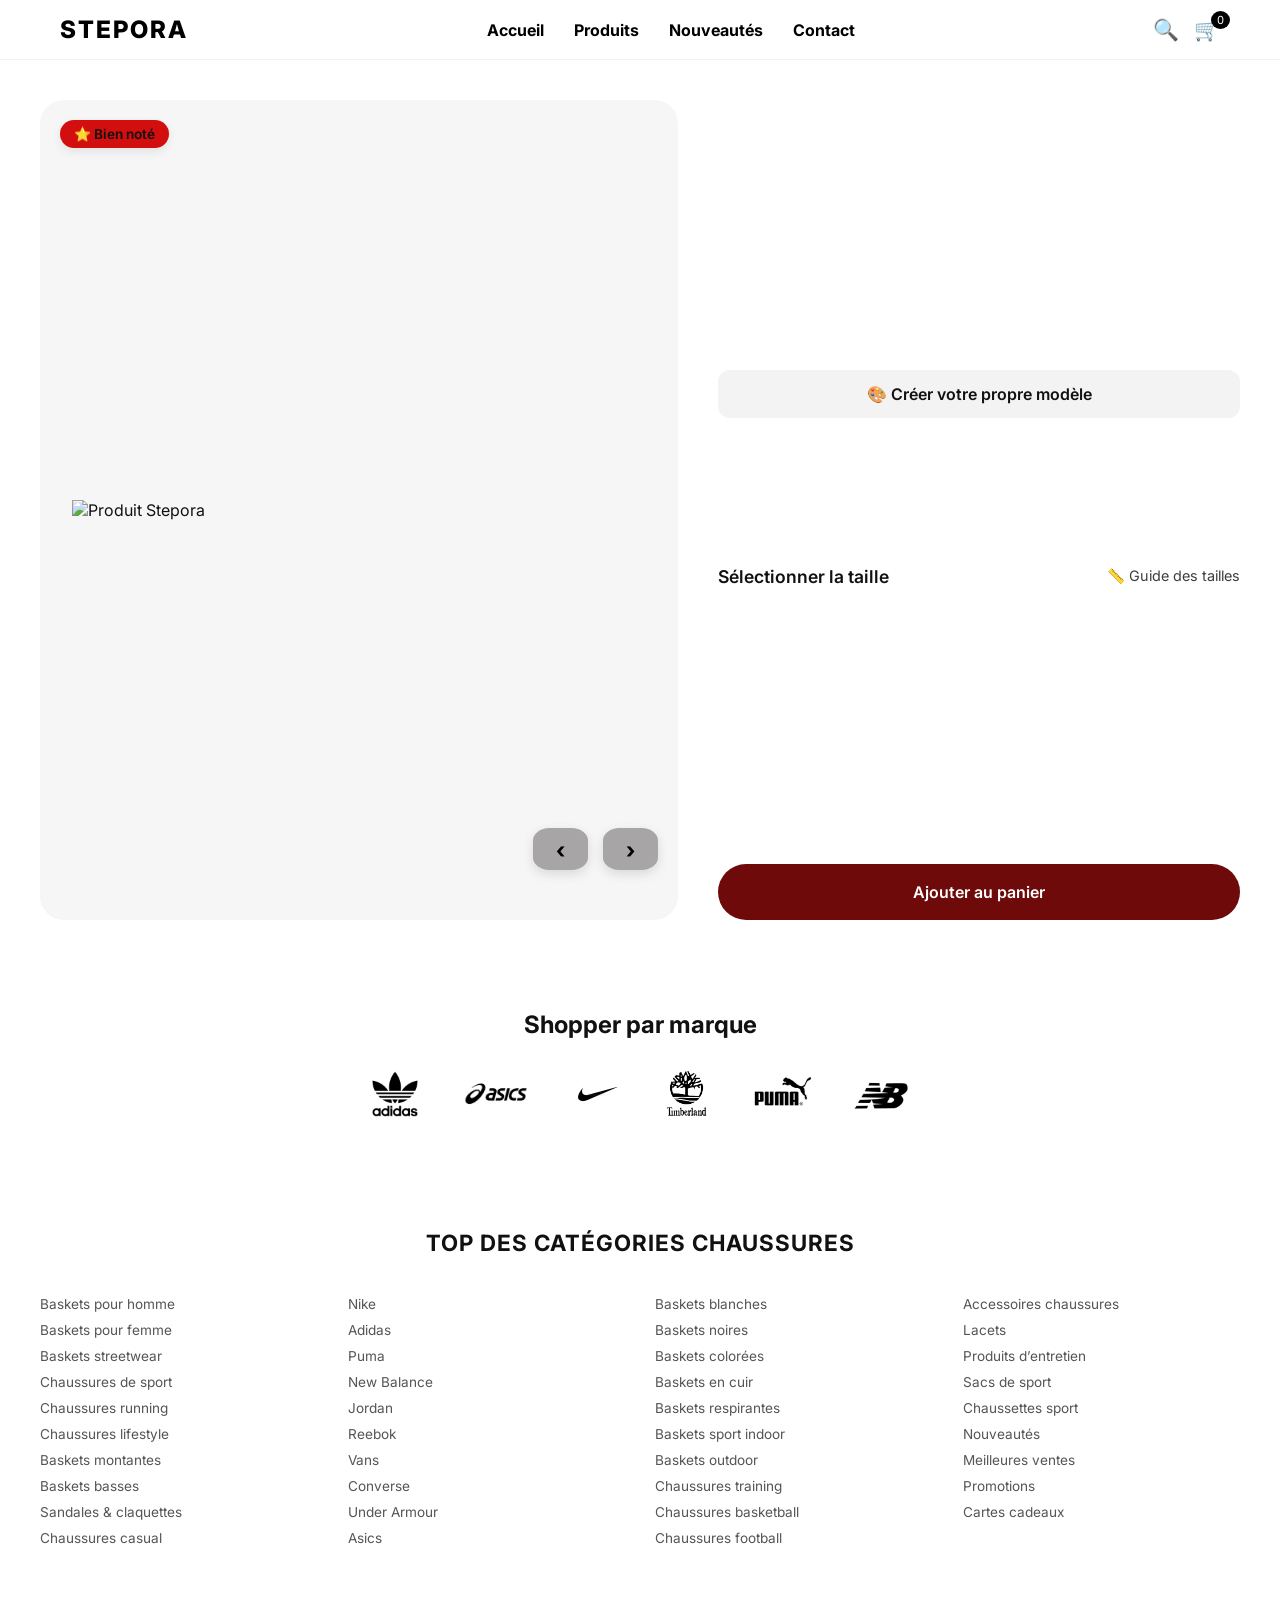
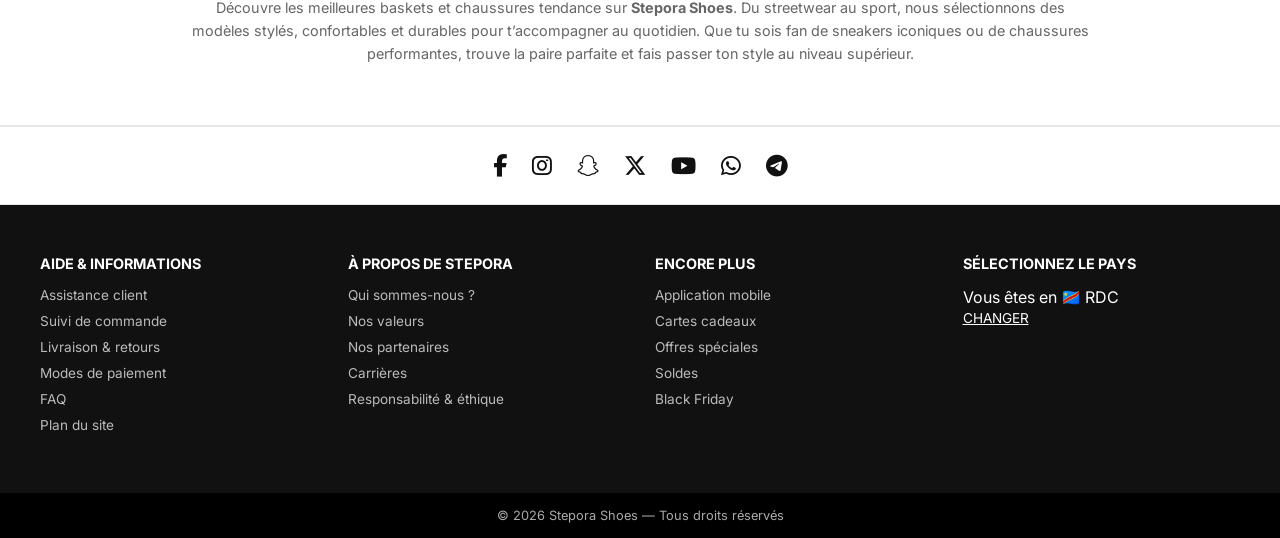
==== commit 5f960aba: "PARTIE-13" ====
--- a/produit.html
+++ b/produit.html
@@ -1,62 +1,127 @@
-<!DOCTYPE html>
+<!doctype html>
 <html lang="fr">
 <head>
   <meta charset="UTF-8" />
-  <title>Produit | Stepora</title>
   <meta name="viewport" content="width=device-width, initial-scale=1.0" />
+  <title>Stepora Shoes</title>
+
+  <!-- GOOGLE FONT -->
+  <link
+    href="https://fonts.googleapis.com/css2?family=Inter:wght@400;600;800&display=swap"
+    rel="stylesheet"
+  />
+
+  <!-- CSS -->
+  <link rel="stylesheet" href="index.css" />
   <link rel="stylesheet" href="produit.css" />
-  <link rel="stylesheet" href="index.css" />
 </head>
+
 <body>
 
-      <header class="main-header">
-      <div class="header-container">
-        <!-- LOGO -->
-        <div class="logo">
-          <a href="#">STEPORA</a>
-        </div>
-
-        <!-- NAV DESKTOP -->
-        <nav class="nav-menu">
-          <a href="index.html"><b>Accueil</b></a>
-          <a href="produits2.html"><b>Produits</b></a>
-          <a href="#"><b>Nouveautés</b></a>
-          <a href="contact.html"><b>Contact</b></a>
-        </nav>
-
-        <!-- ACTIONS -->
-        <div class="header-actions">
-          <button class="icon-btn" id="searchBtn">🔍</button>
-
-          <button class="icon-btn" id="cartBtn">
-            🛒
-            <span class="cart-count">2</span>
-          </button>
-
-          <button class="menu-toggle" id="menuToggle">☰</button>
-        </div>
-      </div>
-    </header>
-
-    <!-- SEARCH OVERLAY -->
-    <div class="search-overlay" id="searchOverlay">
-      <input type="text" placeholder="Rechercher une paire..." />
-    </div>
-
-    <!-- CART PANEL -->
-    <div class="cart-panel" id="cartPanel">
-      <h3>Votre panier</h3>
-      <p>Aucun article pour l’instant</p>
-      <button class="checkout-btn">Commander</button>
-    </div>
-
-    <!-- MOBILE MENU -->
-    <div class="mobile-menu" id="mobileMenu">
+<!-- ===============================
+     OVERLAY GLOBAL
+================================ -->
+<div class="overlay" id="overlay"></div>
+
+<!-- ===============================
+     HEADER
+================================ -->
+<header class="main-header">
+  <div class="header-container">
+
+    <!-- LOGO -->
+    <div class="logo">
+      <a href="index.html">STEPORA</a>
+    </div>
+
+    <!-- NAV DESKTOP -->
+    <nav class="nav-menu">
       <a href="index.html"><b>Accueil</b></a>
       <a href="produits2.html"><b>Produits</b></a>
       <a href="#"><b>Nouveautés</b></a>
       <a href="contact.html"><b>Contact</b></a>
-    </div>
+    </nav>
+
+    <!-- ACTIONS -->
+    <div class="header-actions">
+
+      <!-- SEARCH -->
+      <button class="icon-btn" id="searchBtn" aria-label="Recherche">
+        🔍
+      </button>
+
+      <!-- CART -->
+      <button class="icon-btn" id="cartBtn" aria-label="Panier">
+        🛒
+        <span class="cart-count">0</span>
+      </button>
+
+      <!-- MENU MOBILE -->
+      <button class="menu-toggle" id="menuToggle" aria-label="Menu mobile">
+        ☰
+      </button>
+
+    </div>
+  </div>
+</header>
+
+<!-- ===============================
+     SEARCH OVERLAY
+================================ -->
+<div class="search-overlay" id="searchOverlay">
+  <button class="close-btn" id="closeSearch" aria-label="Fermer recherche">×</button>
+  <input
+    type="text"
+    placeholder="Rechercher une paire..."
+    aria-label="Recherche produit"
+  />
+</div>
+
+<!-- ===============================
+     CART PANEL
+================================ -->
+<aside class="cart-panel" id="cartPanel">
+  <button class="close-btn" id="closeCart" aria-label="Fermer panier">×</button>
+
+  <h3>Votre panier</h3>
+
+  <div class="cart-items" id="cartItems">
+    <p class="empty-cart">Aucun article pour l’instant</p>
+  </div>
+
+  <div class="cart-footer">
+    <p>Total :
+      <strong>
+        <span id="cartTotal">0</span> $
+      </strong>
+    </p>
+
+    <button class="checkout-btn" id="checkoutBtn">
+      Commander
+    </button>
+  </div>
+</aside>
+
+<!-- ===============================
+     MOBILE MENU
+================================ -->
+<nav class="mobile-menu" id="mobileMenu">
+  <button class="close-btn" id="closeMenu" aria-label="Fermer menu">×</button>
+  <a href="index.html">Accueil</a>
+  <a href="produits2.html">Produits</a>
+  <a href="#">Nouveautés</a>
+  <a href="contact.html">Contact</a>
+</nav>
+
+<!-- ===============================
+     JS
+================================ -->
+<script src="header.js"></script>
+
+</body>
+</html>
+
+
 
 <main class="product-page">
 
@@ -250,6 +315,7 @@
       rel="stylesheet"
       href="https://cdnjs.cloudflare.com/ajax/libs/font-awesome/6.5.0/css/all.min.css"
     />
+  
     <script>
       /* ===== ELEMENTS ===== */
       const searchBtn = document.getElementById("searchBtn");
@@ -276,6 +342,22 @@
         searchOverlay.style.display = "none";
       });
 
+      
+      // clic en dehors du panier → ferme
+      document.addEventListener("click", (e) => {
+        if (!cartPanel.contains(e.target) && !cartBtn.contains(e.target)) {
+          cartPanel.classList.remove("active");
+        }
+      });
+
+      // clic sur bouton ou lien du panier → ferme
+      cartPanel.querySelectorAll("button, a").forEach((el) => {
+        el.addEventListener("click", () => {
+          cartPanel.classList.remove("active");
+        });
+      });
+
+
       // clic dans l'input → ne ferme pas
       searchInput.addEventListener("click", (e) => {
         e.stopPropagation();
@@ -289,19 +371,6 @@
         mobileMenu.classList.remove("active");
       });
 
-      // clic en dehors du panier → ferme
-      document.addEventListener("click", (e) => {
-        if (!cartPanel.contains(e.target) && !cartBtn.contains(e.target)) {
-          cartPanel.classList.remove("active");
-        }
-      });
-
-      // clic sur bouton ou lien du panier → ferme
-      cartPanel.querySelectorAll("button, a").forEach((el) => {
-        el.addEventListener("click", () => {
-          cartPanel.classList.remove("active");
-        });
-      });
 
       /* ===== MOBILE MENU ===== */
       menuToggle.addEventListener("click", (e) => {
@@ -319,7 +388,10 @@
       });
     </script>
 
+
+
 <script src="data.js"></script>
 <script src="produit.js"></script>
+<script src="header.js"></script>
 </body>
 </html>
--- a/index.css
+++ b/index.css
@@ -1,4 +1,6 @@
-/* RESET */
+/* ===============================
+   RESET
+================================ */
 * {
   margin: 0;
   padding: 0;
@@ -12,7 +14,13 @@
   overflow-x: hidden;
 }
 
-/* HEADER */
+body.lock {
+  overflow: hidden;
+}
+
+/* ===============================
+   HEADER
+================================ */
 .main-header {
   position: sticky;
   top: 0;
@@ -39,7 +47,9 @@
   text-decoration: none;
 }
 
-/* NAV */
+/* ===============================
+   NAV DESKTOP
+================================ */
 .nav-menu {
   display: flex;
   gap: 30px;
@@ -51,7 +61,9 @@
   font-weight: 500;
 }
 
-/* ACTIONS */
+/* ===============================
+   ACTIONS
+================================ */
 .header-actions {
   display: flex;
   align-items: center;
@@ -79,15 +91,25 @@
   border-radius: 50%;
 }
 
-/* SEARCH */
+/* ===============================
+   SEARCH OVERLAY
+================================ */
 .search-overlay {
   position: fixed;
   inset: 0;
   background: rgba(0,0,0,0.8);
-  display: none;
+  display: flex;
   align-items: center;
   justify-content: center;
+  opacity: 0;
+  pointer-events: none;
+  transition: 0.3s ease;
   z-index: 2000;
+}
+
+.search-overlay.open {
+  opacity: 1;
+  pointer-events: auto;
 }
 
 .search-overlay input {
@@ -100,21 +122,25 @@
   outline: none;
 }
 
-/* CART PANEL */
+/* ===============================
+   CART PANEL
+================================ */
 .cart-panel {
   position: fixed;
-  right: -320px;
   top: 0;
-  width: 300px;
+  right: -100%;
+  width: 100%;
+  max-width: 380px;
   height: 100vh;
   background: #fff;
   padding: 20px;
   box-shadow: -5px 0 15px rgba(0,0,0,0.1);
-  transition: 0.3s;
+  transition: 0.3s ease;
   z-index: 1500;
-}
-
-.cart-panel.active {
+  overflow-y: auto;
+}
+
+.cart-panel.open {
   right: 0;
 }
 
@@ -129,7 +155,9 @@
   cursor: pointer;
 }
 
-/* MOBILE MENU */
+/* ===============================
+   MOBILE MENU
+================================ */
 .menu-toggle {
   display: none;
   font-size: 1.5rem;
@@ -137,30 +165,104 @@
 
 .mobile-menu {
   position: fixed;
-  top: 70px;
-  right: 10px;
-  width: 220px;
+  inset: 0;
   background: #fff;
-  border-radius: 12px;
-  box-shadow: 0 10px 30px rgba(0,0,0,0.15);
-  display: none;
+  padding: 90px 20px;
+  display: flex;
   flex-direction: column;
-  padding: 20px;
-  gap: 15px;
+  gap: 20px;
+  transform: translateX(-100%);
+  transition: 0.3s ease;
   z-index: 1600;
 }
 
-.mobile-menu.active {
-  display: flex;
+.mobile-menu.open {
+  transform: translateX(0);
 }
 
 .mobile-menu a {
   text-decoration: none;
   color: #000;
-  font-size: 1rem;
-}
-
-/* RESPONSIVE */
+  font-size: 1.1rem;
+  font-weight: 500;
+}
+
+/* ===============================
+   OVERLAY GLOBAL
+================================ */
+.overlay {
+  position: fixed;
+  inset: 0;
+  background: rgba(0,0,0,0.4);
+  opacity: 0;
+  pointer-events: none;
+  transition: 0.3s ease;
+  z-index: 900;
+}
+
+.overlay.show {
+  opacity: 1;
+  pointer-events: auto;
+}
+
+/* ===============================
+   PANIER ITEMS
+================================ */
+.cart-items {
+  max-height: 60vh;
+  overflow-y: auto;
+}
+
+.cart-item {
+  display: flex;
+  align-items: center;
+  gap: 12px;
+  padding: 10px 0;
+  border-bottom: 1px solid #eee;
+}
+
+.cart-item img {
+  width: 60px;
+  height: 60px;
+  object-fit: cover;
+  border-radius: 8px;
+}
+
+.cart-info {
+  flex: 1;
+  overflow: hidden;
+}
+
+.cart-name {
+  font-size: 14px;
+  font-weight: 600;
+  white-space: nowrap;
+  overflow: hidden;
+  text-overflow: ellipsis;
+}
+
+.cart-remove {
+  background: none;
+  border: none;
+  font-size: 18px;
+  cursor: pointer;
+}
+
+.close-btn {
+  position: absolute;
+  top: 15px;
+  right: 15px;
+  background: none;
+  border: none;
+  font-size: 1.5rem;
+  cursor: pointer;
+  z-index: 10;
+}
+
+
+/* ===============================
+   RESPONSIVE
+================================ */
 @media (max-width: 768px) {
   .nav-menu {
     display: none;
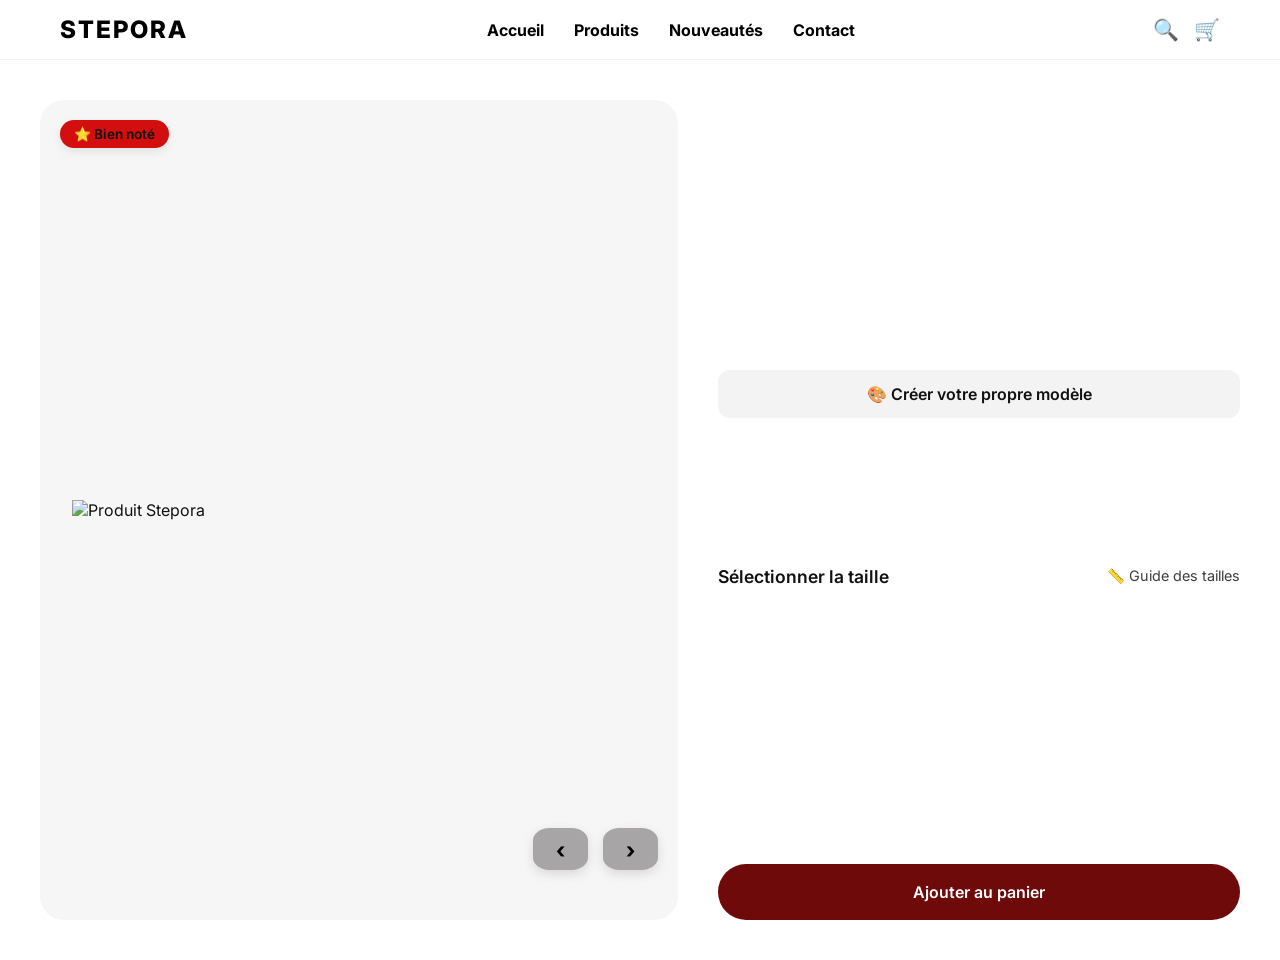
==== commit 731e29e5: "PARTIE-15" ====
--- a/produit.html
+++ b/produit.html
@@ -1,3 +1,4 @@
+
 <!doctype html>
 <html lang="fr">
 <head>
@@ -113,15 +114,6 @@
   <a href="contact.html">Contact</a>
 </nav>
 
-<!-- ===============================
-     JS
-================================ -->
-<script src="header.js"></script>
-
-</body>
-</html>
-
-
 
 <main class="product-page">
 
@@ -164,234 +156,11 @@
   </section>
 
 </main>
-    <link
-      rel="stylesheet"
-      href="https://cdnjs.cloudflare.com/ajax/libs/font-awesome/6.5.0/css/all.min.css"
-    />
+    
 
-
-
- <!-- LOGOS DES MARQUES -->
-    <section class="brand-logos">
-      <h2>Shopper par marque</h2>
-      <div class="logos">
-        <img src="logo-adidas.jpg" alt="Adidas" />
-        <img src="logo-asics.jpg" alt="Asics" />
-        <img src="logo-nike.jpg" alt="Nike" />
-        <img src="logo-timberland.jpg" alt="Timberland" />
-        <img src="logo-puma.jpg" alt="Puma" />
-        <img src="logo-NBalance.jpg" alt="New Balance" />
-      </div>
-    </section>
-
-    <footer class="footer">
-      <!-- TOP CATEGORIES -->
-      <div class="footer-top">
-        <h3>TOP DES CATÉGORIES CHAUSSURES</h3>
-
-        <div class="footer-categories">
-          <ul>
-            <li>Baskets pour homme</li>
-            <li>Baskets pour femme</li>
-            <li>Baskets streetwear</li>
-            <li>Chaussures de sport</li>
-            <li>Chaussures running</li>
-            <li>Chaussures lifestyle</li>
-            <li>Baskets montantes</li>
-            <li>Baskets basses</li>
-            <li>Sandales & claquettes</li>
-            <li>Chaussures casual</li>
-          </ul>
-
-          <ul>
-            <li>Nike</li>
-            <li>Adidas</li>
-            <li>Puma</li>
-            <li>New Balance</li>
-            <li>Jordan</li>
-            <li>Reebok</li>
-            <li>Vans</li>
-            <li>Converse</li>
-            <li>Under Armour</li>
-            <li>Asics</li>
-          </ul>
-
-          <ul>
-            <li>Baskets blanches</li>
-            <li>Baskets noires</li>
-            <li>Baskets colorées</li>
-            <li>Baskets en cuir</li>
-            <li>Baskets respirantes</li>
-            <li>Baskets sport indoor</li>
-            <li>Baskets outdoor</li>
-            <li>Chaussures training</li>
-            <li>Chaussures basketball</li>
-            <li>Chaussures football</li>
-          </ul>
-
-          <ul>
-            <li>Accessoires chaussures</li>
-            <li>Lacets</li>
-            <li>Produits d’entretien</li>
-            <li>Sacs de sport</li>
-            <li>Chaussettes sport</li>
-            <li>Nouveautés</li>
-            <li>Meilleures ventes</li>
-            <li>Promotions</li>
-            <li>Cartes cadeaux</li>
-          </ul>
-        </div>
-
-        <p class="footer-description">
-          Découvre les meilleures baskets et chaussures tendance sur
-          <strong>Stepora Shoes</strong>. Du streetwear au sport, nous
-          sélectionnons des modèles stylés, confortables et durables pour
-          t’accompagner au quotidien. Que tu sois fan de sneakers iconiques ou
-          de chaussures performantes, trouve la paire parfaite et fais passer
-          ton style au niveau supérieur.
-        </p>
-      </div>
-
-      <div class="footer-socials">
-        <a href="#" aria-label="Facebook"><i class="fab fa-facebook-f"></i></a>
-        <a href="#" aria-label="Instagram"><i class="fab fa-instagram"></i></a>
-        <a href="#" aria-label="Snapchat"
-          ><i class="fab fa-snapchat-ghost"></i
-        ></a>
-
-        <a href="#" aria-label="X"><i class="fab fa-x-twitter"></i></a>
-        <a href="#" aria-label="YouTube"><i class="fab fa-youtube"></i></a>
-        <a href="#" aria-label="WhatsApp"><i class="fab fa-whatsapp"></i></a>
-        <a href="#" aria-label="Telegram"><i class="fab fa-telegram"></i></a>
-      </div>
-
-      <!-- BOTTOM -->
-      <div class="footer-bottom">
-        <div class="footer-column">
-          <h4>AIDE & INFORMATIONS</h4>
-          <ul>
-            <li>Assistance client</li>
-            <li>Suivi de commande</li>
-            <li>Livraison & retours</li>
-            <li>Modes de paiement</li>
-            <li>FAQ</li>
-            <li>Plan du site</li>
-          </ul>
-        </div>
-
-        <div class="footer-column">
-          <h4>À PROPOS DE STEPORA</h4>
-          <ul>
-            <li>Qui sommes-nous ?</li>
-            <li>Nos valeurs</li>
-            <li>Nos partenaires</li>
-            <li>Carrières</li>
-            <li>Responsabilité & éthique</li>
-          </ul>
-        </div>
-
-        <div class="footer-column">
-          <h4>ENCORE PLUS</h4>
-          <ul>
-            <li>Application mobile</li>
-            <li>Cartes cadeaux</li>
-            <li>Offres spéciales</li>
-            <li>Soldes</li>
-            <li>Black Friday</li>
-          </ul>
-        </div>
-
-        <div class="footer-column">
-          <h4>SÉLECTIONNEZ LE PAYS</h4>
-          <p>Vous êtes en 🇨🇩 RDC</p>
-          <a href="#" class="change-country">CHANGER</a>
-        </div>
-      </div>
-
-      <div class="footer-copy">© 2026 Stepora Shoes — Tous droits réservés</div>
-    </footer>
-
-    <link
-      rel="stylesheet"
-      href="https://cdnjs.cloudflare.com/ajax/libs/font-awesome/6.5.0/css/all.min.css"
-    />
-  
-    <script>
-      /* ===== ELEMENTS ===== */
-      const searchBtn = document.getElementById("searchBtn");
-      const searchOverlay = document.getElementById("searchOverlay");
-      const searchInput = searchOverlay.querySelector("input");
-
-      const cartBtn = document.getElementById("cartBtn");
-      const cartPanel = document.getElementById("cartPanel");
-
-      const menuToggle = document.getElementById("menuToggle");
-      const mobileMenu = document.getElementById("mobileMenu");
-
-      /* ===== SEARCH ===== */
-      searchBtn.addEventListener("click", (e) => {
-        e.stopPropagation();
-        searchOverlay.style.display = "flex";
-        cartPanel.classList.remove("active");
-        mobileMenu.classList.remove("active");
-        searchInput.focus();
-      });
-
-      // clic sur le fond → ferme
-      searchOverlay.addEventListener("click", () => {
-        searchOverlay.style.display = "none";
-      });
-
-      
-      // clic en dehors du panier → ferme
-      document.addEventListener("click", (e) => {
-        if (!cartPanel.contains(e.target) && !cartBtn.contains(e.target)) {
-          cartPanel.classList.remove("active");
-        }
-      });
-
-      // clic sur bouton ou lien du panier → ferme
-      cartPanel.querySelectorAll("button, a").forEach((el) => {
-        el.addEventListener("click", () => {
-          cartPanel.classList.remove("active");
-        });
-      });
-
-
-      // clic dans l'input → ne ferme pas
-      searchInput.addEventListener("click", (e) => {
-        e.stopPropagation();
-      });
-
-      /* ===== CART ===== */
-      cartBtn.addEventListener("click", (e) => {
-        e.stopPropagation();
-        cartPanel.classList.toggle("active");
-        searchOverlay.style.display = "none";
-        mobileMenu.classList.remove("active");
-      });
-
-
-      /* ===== MOBILE MENU ===== */
-      menuToggle.addEventListener("click", (e) => {
-        e.stopPropagation();
-        mobileMenu.classList.toggle("active");
-        cartPanel.classList.remove("active");
-        searchOverlay.style.display = "none";
-      });
-
-      // clic sur lien du menu → ferme
-      document.querySelectorAll(".mobile-menu a").forEach((link) => {
-        link.addEventListener("click", () => {
-          mobileMenu.classList.remove("active");
-        });
-      });
-    </script>
-
-
-
+<script src="header.js"></script>
 <script src="data.js"></script>
 <script src="produit.js"></script>
-<script src="header.js"></script>
+
 </body>
 </html>
--- a/index.css
+++ b/index.css
@@ -1,3 +1,23 @@
+/* ===============================
+   RESET
+================================ */
+* {
+  margin: 0;
+  padding: 0;
+  box-sizing: border-box;
+  font-family: "Inter", sans-serif;
+}
+
+body {
+  background: #f5f5f5;
+  color: #111;
+  overflow-x: hidden;
+}
+
+body.lock {
+  overflow: hidden;
+}
+
 /* ===============================
    RESET
 ================================ */
@@ -47,9 +67,7 @@
   text-decoration: none;
 }
 
-/* ===============================
-   NAV DESKTOP
-================================ */
+/* NAV DESKTOP */
 .nav-menu {
   display: flex;
   gap: 30px;
@@ -61,9 +79,7 @@
   font-weight: 500;
 }
 
-/* ===============================
-   ACTIONS
-================================ */
+/* HEADER ACTIONS */
 .header-actions {
   display: flex;
   align-items: center;
@@ -99,6 +115,7 @@
   inset: 0;
   background: rgba(0,0,0,0.8);
   display: flex;
+  flex-direction: column;
   align-items: center;
   justify-content: center;
   opacity: 0;
@@ -107,7 +124,7 @@
   z-index: 2000;
 }
 
-.search-overlay.open {
+.search-overlay.show {
   opacity: 1;
   pointer-events: auto;
 }
@@ -120,6 +137,17 @@
   border-radius: 30px;
   border: none;
   outline: none;
+}
+
+.search-overlay .close-btn {
+  position: absolute;
+  top: 20px;
+  right: 20px;
+  font-size: 1.5rem;
+  background: none;
+  border: none;
+  color: #fff;
+  cursor: pointer;
 }
 
 /* ===============================
@@ -144,14 +172,66 @@
   right: 0;
 }
 
+.cart-panel .close-btn {
+  position: absolute;
+  top: 15px;
+  right: 15px;
+  font-size: 1.5rem;
+  background: none;
+  border: none;
+  cursor: pointer;
+}
+
+.cart-footer {
+  margin-top: 20px;
+}
+
 .checkout-btn {
-  margin-top: 20px;
   width: 100%;
   padding: 12px;
   background: #000;
   color: #fff;
   border: none;
   border-radius: 25px;
+  cursor: pointer;
+}
+
+.cart-items {
+  max-height: 60vh;
+  overflow-y: auto;
+}
+
+.cart-item {
+  display: flex;
+  align-items: center;
+  gap: 12px;
+  padding: 10px 0;
+  border-bottom: 1px solid #eee;
+}
+
+.cart-item img {
+  width: 60px;
+  height: 60px;
+  object-fit: cover;
+  border-radius: 8px;
+}
+
+.cart-info {
+  flex: 1;
+  overflow: hidden;
+}
+
+.cart-info strong {
+  display: block;
+  font-size: 14px;
+  font-weight: 600;
+}
+
+.cart-remove,
+.remove-btn {
+  background: none;
+  border: none;
+  font-size: 18px;
   cursor: pointer;
 }
 
@@ -185,6 +265,16 @@
   color: #000;
   font-size: 1.1rem;
   font-weight: 500;
+}
+
+.mobile-menu .close-btn {
+  position: absolute;
+  top: 20px;
+  right: 20px;
+  font-size: 1.5rem;
+  background: none;
+  border: none;
+  cursor: pointer;
 }
 
 /* ===============================
@@ -197,66 +287,12 @@
   opacity: 0;
   pointer-events: none;
   transition: 0.3s ease;
-  z-index: 900;
+  z-index: 1400;
 }
 
 .overlay.show {
   opacity: 1;
   pointer-events: auto;
-}
-
-/* ===============================
-   PANIER ITEMS
-================================ */
-.cart-items {
-  max-height: 60vh;
-  overflow-y: auto;
-}
-
-.cart-item {
-  display: flex;
-  align-items: center;
-  gap: 12px;
-  padding: 10px 0;
-  border-bottom: 1px solid #eee;
-}
-
-.cart-item img {
-  width: 60px;
-  height: 60px;
-  object-fit: cover;
-  border-radius: 8px;
-}
-
-.cart-info {
-  flex: 1;
-  overflow: hidden;
-}
-
-.cart-name {
-  font-size: 14px;
-  font-weight: 600;
-  white-space: nowrap;
-  overflow: hidden;
-  text-overflow: ellipsis;
-}
-
-.cart-remove {
-  background: none;
-  border: none;
-  font-size: 18px;
-  cursor: pointer;
-}
-
-.close-btn {
-  position: absolute;
-  top: 15px;
-  right: 15px;
-  background: none;
-  border: none;
-  font-size: 1.5rem;
-  cursor: pointer;
-  z-index: 10;
 }
 
 
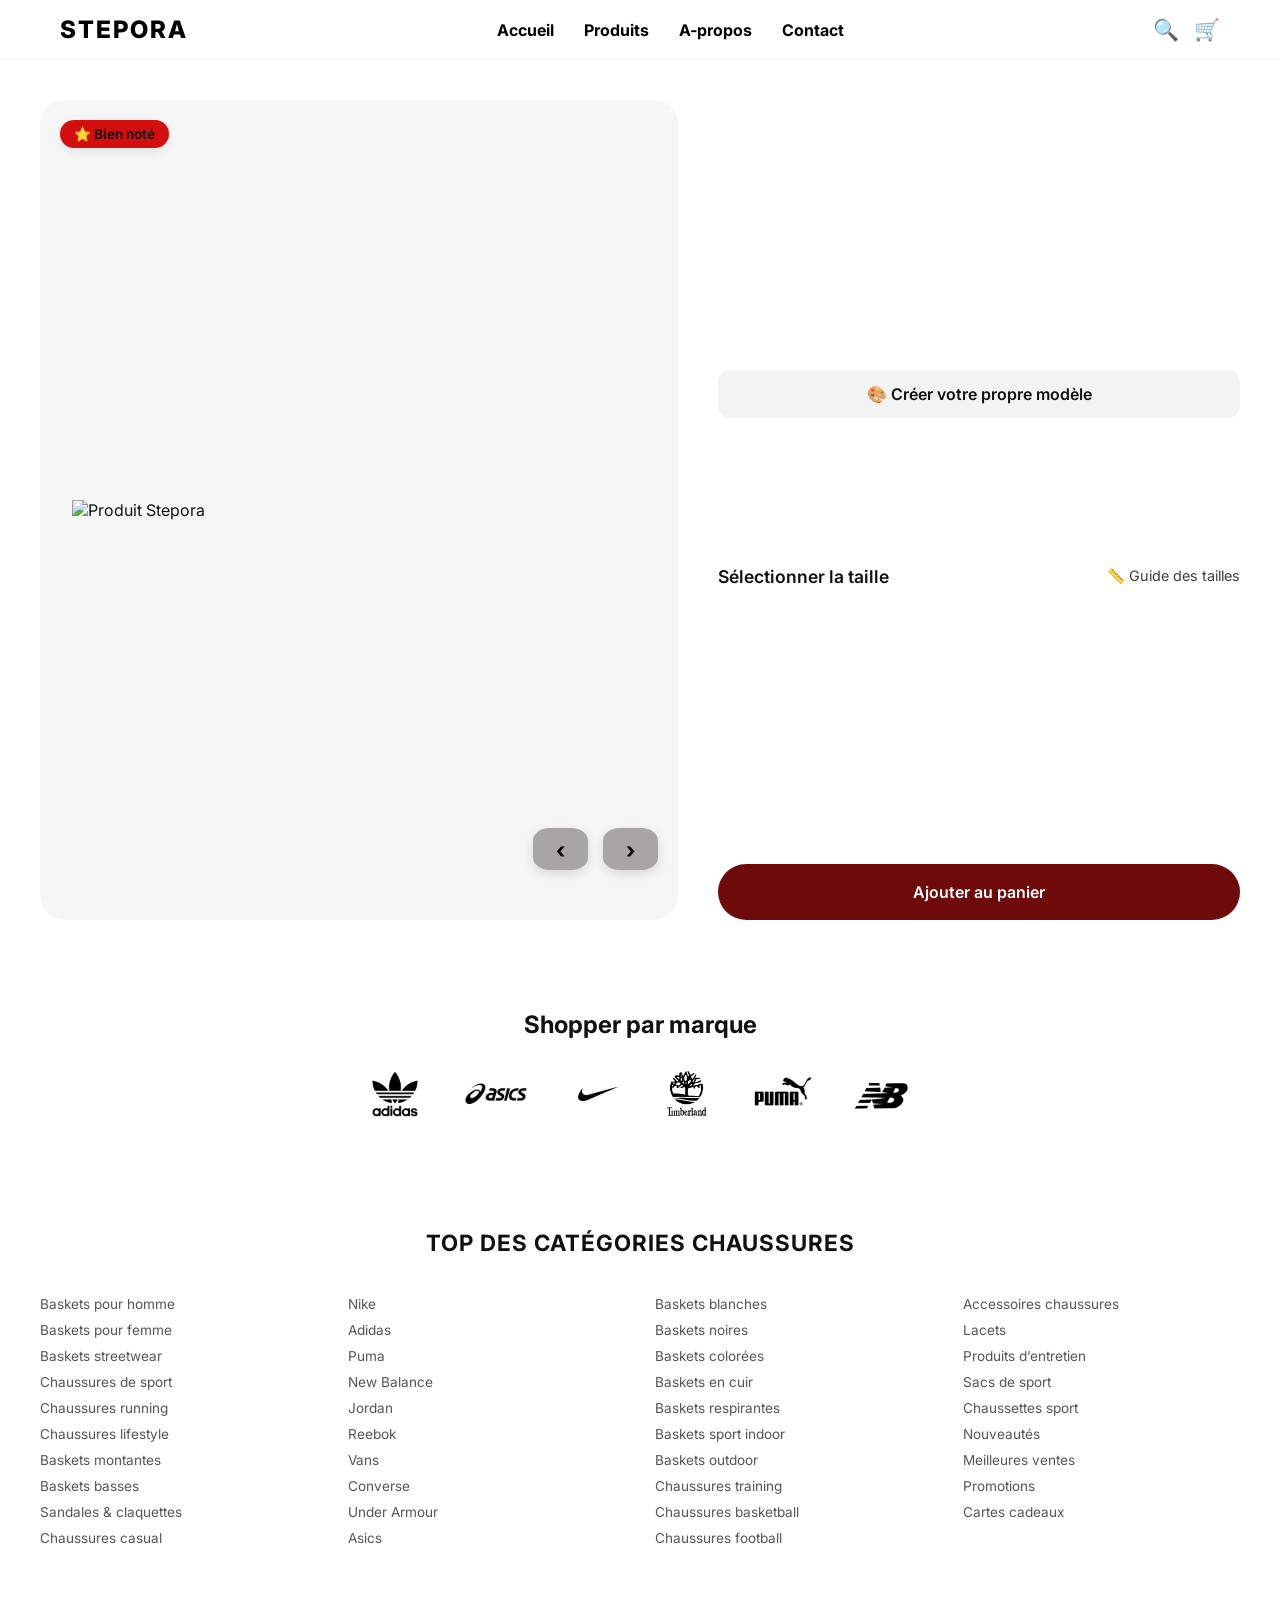
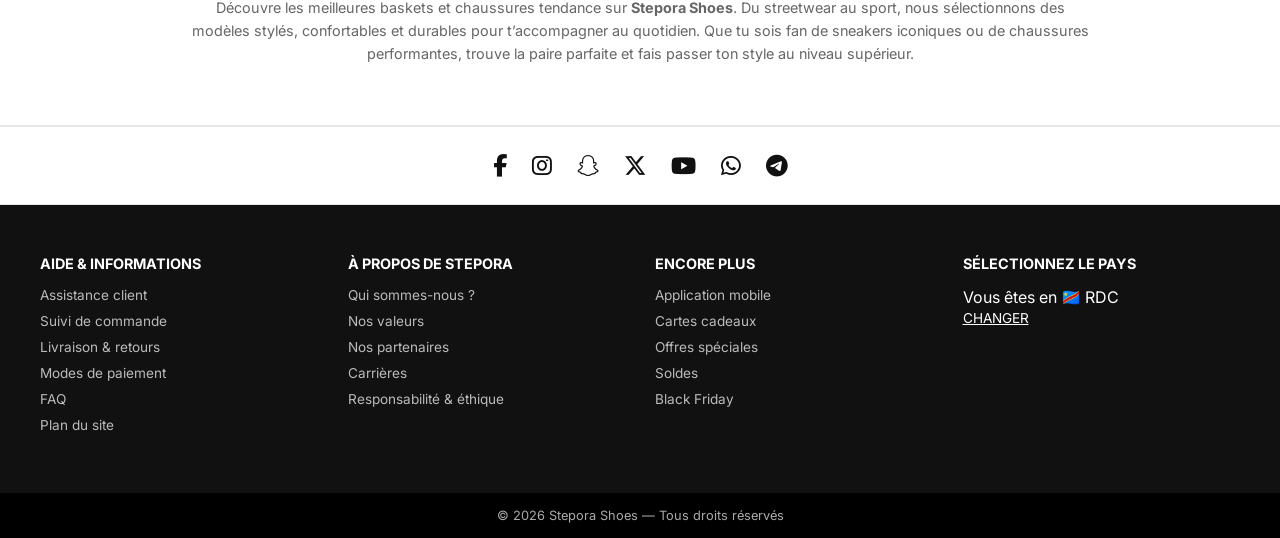
==== commit 74d0faf5: "PARTIE-17" ====
--- a/produit.html
+++ b/produit.html
@@ -1,166 +1,299 @@
-
 <!doctype html>
 <html lang="fr">
-<head>
-  <meta charset="UTF-8" />
-  <meta name="viewport" content="width=device-width, initial-scale=1.0" />
-  <title>Stepora Shoes</title>
-
-  <!-- GOOGLE FONT -->
-  <link
-    href="https://fonts.googleapis.com/css2?family=Inter:wght@400;600;800&display=swap"
-    rel="stylesheet"
-  />
-
-  <!-- CSS -->
-  <link rel="stylesheet" href="index.css" />
-  <link rel="stylesheet" href="produit.css" />
-</head>
-
-<body>
-
-<!-- ===============================
+  <head>
+    <meta charset="UTF-8" />
+    <meta name="viewport" content="width=device-width, initial-scale=1.0" />
+    <title>Stepora Shoes</title>
+
+    <!-- GOOGLE FONT -->
+    <link
+      href="https://fonts.googleapis.com/css2?family=Inter:wght@400;600;800&display=swap"
+      rel="stylesheet"
+    />
+
+    <!-- CSS -->
+    <link rel="stylesheet" href="index.css" />
+    <link rel="stylesheet" href="produit.css" />
+  </head>
+
+  <body>
+    <!-- ===============================
      OVERLAY GLOBAL
 ================================ -->
-<div class="overlay" id="overlay"></div>
-
-<!-- ===============================
+    <div class="overlay" id="overlay"></div>
+
+    <!-- ===============================
      HEADER
 ================================ -->
-<header class="main-header">
-  <div class="header-container">
-
-    <!-- LOGO -->
-    <div class="logo">
-      <a href="index.html">STEPORA</a>
+    <header class="main-header">
+      <div class="header-container">
+        <!-- LOGO -->
+        <div class="logo">
+          <a href="index.html">STEPORA</a>
+        </div>
+
+        <!-- NAV DESKTOP -->
+        <nav class="nav-menu">
+          <a href="index.html"><b>Accueil</b></a>
+          <a href="produits.html"><b>Produits</b></a>
+          <a href="apropos.html"><b>A-propos</b></a>
+          <a href="contact.html"><b>Contact</b></a>
+        </nav>
+
+        <!-- ACTIONS -->
+        <div class="header-actions">
+          <!-- SEARCH -->
+          <button class="icon-btn" id="searchBtn" aria-label="Recherche">
+            🔍
+          </button>
+
+          <!-- CART -->
+          <button class="icon-btn" id="cartBtn" aria-label="Panier">
+            🛒
+            <span class="cart-count">0</span>
+          </button>
+
+          <!-- MENU MOBILE -->
+          <button class="menu-toggle" id="menuToggle" aria-label="Menu mobile">
+            ☰
+          </button>
+        </div>
+      </div>
+    </header>
+
+    <!-- ===============================
+     SEARCH OVERLAY
+================================ -->
+    <div class="search-overlay" id="searchOverlay">
+      <button class="close-btn" id="closeSearch" aria-label="Fermer recherche">
+        ×
+      </button>
+      <input
+        type="text"
+        placeholder="Rechercher une paire..."
+        aria-label="Recherche produit"
+      />
     </div>
 
-    <!-- NAV DESKTOP -->
-    <nav class="nav-menu">
-      <a href="index.html"><b>Accueil</b></a>
-      <a href="produits2.html"><b>Produits</b></a>
-      <a href="#"><b>Nouveautés</b></a>
-      <a href="contact.html"><b>Contact</b></a>
+    <!-- ===============================
+     CART PANEL
+================================ -->
+    <aside class="cart-panel" id="cartPanel">
+      <button class="close-btn" id="closeCart" aria-label="Fermer panier">
+        ×
+      </button>
+
+      <h3>Votre panier</h3>
+
+      <div class="cart-items" id="cartItems">
+        <p class="empty-cart">Aucun article pour l’instant</p>
+      </div>
+
+      <div class="cart-footer">
+        <p>
+          Total :
+          <strong> <span id="cartTotal">0</span> $ </strong>
+        </p>
+
+        <button class="checkout-btn" id="checkoutBtn">Commander</button>
+      </div>
+    </aside>
+
+    <!-- ===============================
+     MOBILE MENU
+================================ -->
+    <nav class="mobile-menu" id="mobileMenu">
+      <button class="close-btn" id="closeMenu" aria-label="Fermer menu">
+        ×
+      </button>
+      <a href="index.html">Accueil</a>
+      <a href="produits.html">Produits</a>
+      <a href="apropos.html">A-propos</a>
+      <a href="contact.html">Contact</a>
     </nav>
 
-    <!-- ACTIONS -->
-    <div class="header-actions">
-
-      <!-- SEARCH -->
-      <button class="icon-btn" id="searchBtn" aria-label="Recherche">
-        🔍
-      </button>
-
-      <!-- CART -->
-      <button class="icon-btn" id="cartBtn" aria-label="Panier">
-        🛒
-        <span class="cart-count">0</span>
-      </button>
-
-      <!-- MENU MOBILE -->
-      <button class="menu-toggle" id="menuToggle" aria-label="Menu mobile">
-        ☰
-      </button>
-
-    </div>
-  </div>
-</header>
-
-<!-- ===============================
-     SEARCH OVERLAY
-================================ -->
-<div class="search-overlay" id="searchOverlay">
-  <button class="close-btn" id="closeSearch" aria-label="Fermer recherche">×</button>
-  <input
-    type="text"
-    placeholder="Rechercher une paire..."
-    aria-label="Recherche produit"
-  />
-</div>
-
-<!-- ===============================
-     CART PANEL
-================================ -->
-<aside class="cart-panel" id="cartPanel">
-  <button class="close-btn" id="closeCart" aria-label="Fermer panier">×</button>
-
-  <h3>Votre panier</h3>
-
-  <div class="cart-items" id="cartItems">
-    <p class="empty-cart">Aucun article pour l’instant</p>
-  </div>
-
-  <div class="cart-footer">
-    <p>Total :
-      <strong>
-        <span id="cartTotal">0</span> $
-      </strong>
-    </p>
-
-    <button class="checkout-btn" id="checkoutBtn">
-      Commander
-    </button>
-  </div>
-</aside>
-
-<!-- ===============================
-     MOBILE MENU
-================================ -->
-<nav class="mobile-menu" id="mobileMenu">
-  <button class="close-btn" id="closeMenu" aria-label="Fermer menu">×</button>
-  <a href="index.html">Accueil</a>
-  <a href="produits2.html">Produits</a>
-  <a href="#">Nouveautés</a>
-  <a href="contact.html">Contact</a>
-</nav>
-
-
-<main class="product-page">
-
-  <!-- LEFT : GALLERY -->
-  <section class="product-gallery">
-    <span class="badge">⭐ Bien noté</span>
-
-    <img id="mainImage" src="" alt="Produit Stepora">
-
-    <div class="gallery-nav">
-      <button id="prevBtn"><B>‹</B></button>
-      <button id="nextBtn"><B>›</B></button>
-    </div>
-
-    <div class="thumbnails" id="thumbnails"></div>
-  </section>
-
-  <!-- RIGHT : DETAILS -->
-  <section class="product-details">
-
-    <h1 id="productName"></h1>
-    <p class="price" id="productPrice"></p>
-
-    <div class="custom">
-      🎨 Créer votre propre modèle
-    </div>
-
-    <!-- SIZES -->
-    <div class="sizes-header">
-      <h3>Sélectionner la taille</h3>
-      <span>📏 Guide des tailles</span>
-    </div>
-
-    <div class="sizes" id="sizes"></div>
-
-    <button class="add-to-cart" id="addToCart">
-      Ajouter au panier
-    </button>
-
-  </section>
-
-</main>
-    
-
-<script src="header.js"></script>
-<script src="data.js"></script>
-<script src="produit.js"></script>
-
-</body>
+    <main class="product-page">
+      <!-- LEFT : GALLERY -->
+      <section class="product-gallery">
+        <span class="badge">⭐ Bien noté</span>
+
+        <img id="mainImage" src="" alt="Produit Stepora" />
+
+        <div class="gallery-nav">
+          <button id="prevBtn"><b>‹</b></button>
+          <button id="nextBtn"><b>›</b></button>
+        </div>
+
+        <div class="thumbnails" id="thumbnails"></div>
+      </section>
+
+      <!-- RIGHT : DETAILS -->
+      <section class="product-details">
+        <h1 id="productName"></h1>
+        <p class="price" id="productPrice"></p>
+
+        <div class="custom">🎨 Créer votre propre modèle</div>
+
+        <!-- SIZES -->
+        <div class="sizes-header">
+          <h3>Sélectionner la taille</h3>
+          <span>📏 Guide des tailles</span>
+        </div>
+
+        <div class="sizes" id="sizes"></div>
+
+        <button class="add-to-cart" id="addToCart">Ajouter au panier</button>
+      </section>
+    </main>
+
+    <!-- LOGOS DES MARQUES -->
+    <section class="brand-logos">
+      <h2>Shopper par marque</h2>
+      <div class="logos">
+        <img src="logo-adidas.jpg" alt="Adidas" />
+        <img src="logo-asics.jpg" alt="Asics" />
+        <img src="logo-nike.jpg" alt="Nike" />
+        <img src="logo-timberland.jpg" alt="Timberland" />
+        <img src="logo-puma.jpg" alt="Puma" />
+        <img src="logo-NBalance.jpg" alt="New Balance" />
+      </div>
+    </section>
+
+    <footer class="footer">
+      <!-- TOP CATEGORIES -->
+      <div class="footer-top">
+        <h3>TOP DES CATÉGORIES CHAUSSURES</h3>
+
+        <div class="footer-categories">
+          <ul>
+            <li>Baskets pour homme</li>
+            <li>Baskets pour femme</li>
+            <li>Baskets streetwear</li>
+            <li>Chaussures de sport</li>
+            <li>Chaussures running</li>
+            <li>Chaussures lifestyle</li>
+            <li>Baskets montantes</li>
+            <li>Baskets basses</li>
+            <li>Sandales & claquettes</li>
+            <li>Chaussures casual</li>
+          </ul>
+
+          <ul>
+            <li>Nike</li>
+            <li>Adidas</li>
+            <li>Puma</li>
+            <li>New Balance</li>
+            <li>Jordan</li>
+            <li>Reebok</li>
+            <li>Vans</li>
+            <li>Converse</li>
+            <li>Under Armour</li>
+            <li>Asics</li>
+          </ul>
+
+          <ul>
+            <li>Baskets blanches</li>
+            <li>Baskets noires</li>
+            <li>Baskets colorées</li>
+            <li>Baskets en cuir</li>
+            <li>Baskets respirantes</li>
+            <li>Baskets sport indoor</li>
+            <li>Baskets outdoor</li>
+            <li>Chaussures training</li>
+            <li>Chaussures basketball</li>
+            <li>Chaussures football</li>
+          </ul>
+
+          <ul>
+            <li>Accessoires chaussures</li>
+            <li>Lacets</li>
+            <li>Produits d’entretien</li>
+            <li>Sacs de sport</li>
+            <li>Chaussettes sport</li>
+            <li>Nouveautés</li>
+            <li>Meilleures ventes</li>
+            <li>Promotions</li>
+            <li>Cartes cadeaux</li>
+          </ul>
+        </div>
+
+        <p class="footer-description">
+          Découvre les meilleures baskets et chaussures tendance sur
+          <strong>Stepora Shoes</strong>. Du streetwear au sport, nous
+          sélectionnons des modèles stylés, confortables et durables pour
+          t’accompagner au quotidien. Que tu sois fan de sneakers iconiques ou
+          de chaussures performantes, trouve la paire parfaite et fais passer
+          ton style au niveau supérieur.
+        </p>
+      </div>
+
+      <div class="footer-socials">
+        <a href="#" aria-label="Facebook"><i class="fab fa-facebook-f"></i></a>
+        <a href="#" aria-label="Instagram"><i class="fab fa-instagram"></i></a>
+        <a href="#" aria-label="Snapchat"
+          ><i class="fab fa-snapchat-ghost"></i
+        ></a>
+
+        <a href="#" aria-label="X"><i class="fab fa-x-twitter"></i></a>
+        <a href="#" aria-label="YouTube"><i class="fab fa-youtube"></i></a>
+        <a href="#" aria-label="WhatsApp"><i class="fab fa-whatsapp"></i></a>
+        <a href="#" aria-label="Telegram"><i class="fab fa-telegram"></i></a>
+      </div>
+
+      <!-- BOTTOM -->
+      <div class="footer-bottom">
+        <div class="footer-column">
+          <h4>AIDE & INFORMATIONS</h4>
+          <ul>
+            <li>Assistance client</li>
+            <li>Suivi de commande</li>
+            <li>Livraison & retours</li>
+            <li>Modes de paiement</li>
+            <li>FAQ</li>
+            <li>Plan du site</li>
+          </ul>
+        </div>
+
+        <div class="footer-column">
+          <h4>À PROPOS DE STEPORA</h4>
+          <ul>
+            <li>Qui sommes-nous ?</li>
+            <li>Nos valeurs</li>
+            <li>Nos partenaires</li>
+            <li>Carrières</li>
+            <li>Responsabilité & éthique</li>
+          </ul>
+        </div>
+
+        <div class="footer-column">
+          <h4>ENCORE PLUS</h4>
+          <ul>
+            <li>Application mobile</li>
+            <li>Cartes cadeaux</li>
+            <li>Offres spéciales</li>
+            <li>Soldes</li>
+            <li>Black Friday</li>
+          </ul>
+        </div>
+
+        <div class="footer-column">
+          <h4>SÉLECTIONNEZ LE PAYS</h4>
+          <p>Vous êtes en 🇨🇩 RDC</p>
+          <a href="#" class="change-country">CHANGER</a>
+        </div>
+      </div>
+
+      <div class="footer-copy">© 2026 Stepora Shoes — Tous droits réservés</div>
+    </footer>
+
+    <link
+      rel="stylesheet"
+      href="https://cdnjs.cloudflare.com/ajax/libs/font-awesome/6.5.0/css/all.min.css"
+    />
+
+
+    <script src="header.js"></script>
+    <script src="data.js"></script>
+    <script src="produit.js"></script>
+  </body>
 </html>
--- a/index.css
+++ b/index.css
@@ -46,7 +46,7 @@
   top: 0;
   background: #fff;
   z-index: 1000;
-  border-bottom: 1px solid rgba(0,0,0,0.05);
+  border-bottom: 1px solid rgba(0, 0, 0, 0.05);
 }
 
 .header-container {
@@ -78,6 +78,10 @@
   color: #000;
   font-weight: 500;
 }
+
+nav a:hover {
+  color: #e10600;
+  }
 
 /* HEADER ACTIONS */
 .header-actions {
@@ -113,7 +117,7 @@
 .search-overlay {
   position: fixed;
   inset: 0;
-  background: rgba(0,0,0,0.8);
+  background: rgba(0, 0, 0, 0.8);
   display: flex;
   flex-direction: column;
   align-items: center;
@@ -162,7 +166,7 @@
   height: 100vh;
   background: #fff;
   padding: 20px;
-  box-shadow: -5px 0 15px rgba(0,0,0,0.1);
+  box-shadow: -5px 0 15px rgba(0, 0, 0, 0.1);
   transition: 0.3s ease;
   z-index: 1500;
   overflow-y: auto;
@@ -283,7 +287,7 @@
 .overlay {
   position: fixed;
   inset: 0;
-  background: rgba(0,0,0,0.4);
+  background: rgba(0, 0, 0, 0.4);
   opacity: 0;
   pointer-events: none;
   transition: 0.3s ease;
@@ -294,7 +298,6 @@
   opacity: 1;
   pointer-events: auto;
 }
-
 
 /* ===============================
    RESPONSIVE
@@ -308,8 +311,6 @@
     display: block;
   }
 }
-
-
 
 /* HERO */
 .hero {
@@ -380,7 +381,9 @@
   transform: perspective(1200px) rotateX(12deg) rotateY(-18deg) translateY(40px);
 
   filter: drop-shadow(0 60px 80px rgba(0, 0, 0, 0.65));
-  transition: transform 0.25s ease, opacity 0.25s ease;
+  transition:
+    transform 0.25s ease,
+    opacity 0.25s ease;
 }
 
 /* Bouton BUY NOW */
@@ -438,7 +441,9 @@
   border-radius: 50%;
   cursor: pointer;
   border: 2px solid rgba(255, 255, 255, 0.4);
-  transition: transform 0.2s ease, border 0.2s ease;
+  transition:
+    transform 0.2s ease,
+    border 0.2s ease;
 }
 
 .color-dot:hover {
@@ -543,7 +548,9 @@
 
 .product-card {
   position: relative;
-  transition: transform 0.35s ease, box-shadow 0.35s ease;
+  transition:
+    transform 0.35s ease,
+    box-shadow 0.35s ease;
 }
 
 .product-card img {
@@ -708,11 +715,10 @@
   }
 }
 
-
 .footer {
   background: #fff;
   color: #111;
-  font-family: 'Inter', sans-serif;
+  font-family: "Inter", sans-serif;
 }
 
 .footer-top {
@@ -826,7 +832,9 @@
 .footer-socials a {
   font-size: 1.4rem;
   color: #111;
-  transition: transform 0.3s ease, opacity 0.3s ease;
+  transition:
+    transform 0.3s ease,
+    opacity 0.3s ease;
 }
 
 .footer-socials a:hover {
--- a/produit.css
+++ b/produit.css
@@ -55,7 +55,7 @@
   border-radius: 20px;
   font-size: 0.85rem;
   font-weight: 600;
-  box-shadow: 0 4px 10px rgba(0,0,0,0.08);
+  box-shadow: 0 4px 10px rgba(0, 0, 0, 0.08);
 }
 
 /* NAV ARROWS */
@@ -220,18 +220,17 @@
   font-size: 1rem;
   font-weight: 600;
   cursor: pointer;
-  transition: transform 0.15s, box-shadow 0.15s;
+  transition:
+    transform 0.15s,
+    box-shadow 0.15s;
 }
 
 .add-to-cart:hover {
   transform: translateY(-2px);
   box-shadow: 0 10px 25px rgba(248, 4, 4, 0.2);
-
-}
-
+}
 
 @media (max-width: 480px) {
-
   .product-page {
     gap: 24px;
   }
@@ -280,14 +279,12 @@
   }
 }
 
-
 /* ===============================
    RESPONSIVE NATUREL (FLOW)
 ================================ */
 
 /* TABLET & MOBILE */
 @media (max-width: 1024px) {
-
   .product-page {
     display: block;
     height: auto;
@@ -330,7 +327,6 @@
 }
 
 @media (max-width: 900px) {
-
   .product-page {
     grid-template-columns: 1fr;
     height: auto;
@@ -386,4 +382,4 @@
   .add-to-cart {
     margin-bottom: 30px;
   }
-}+}
